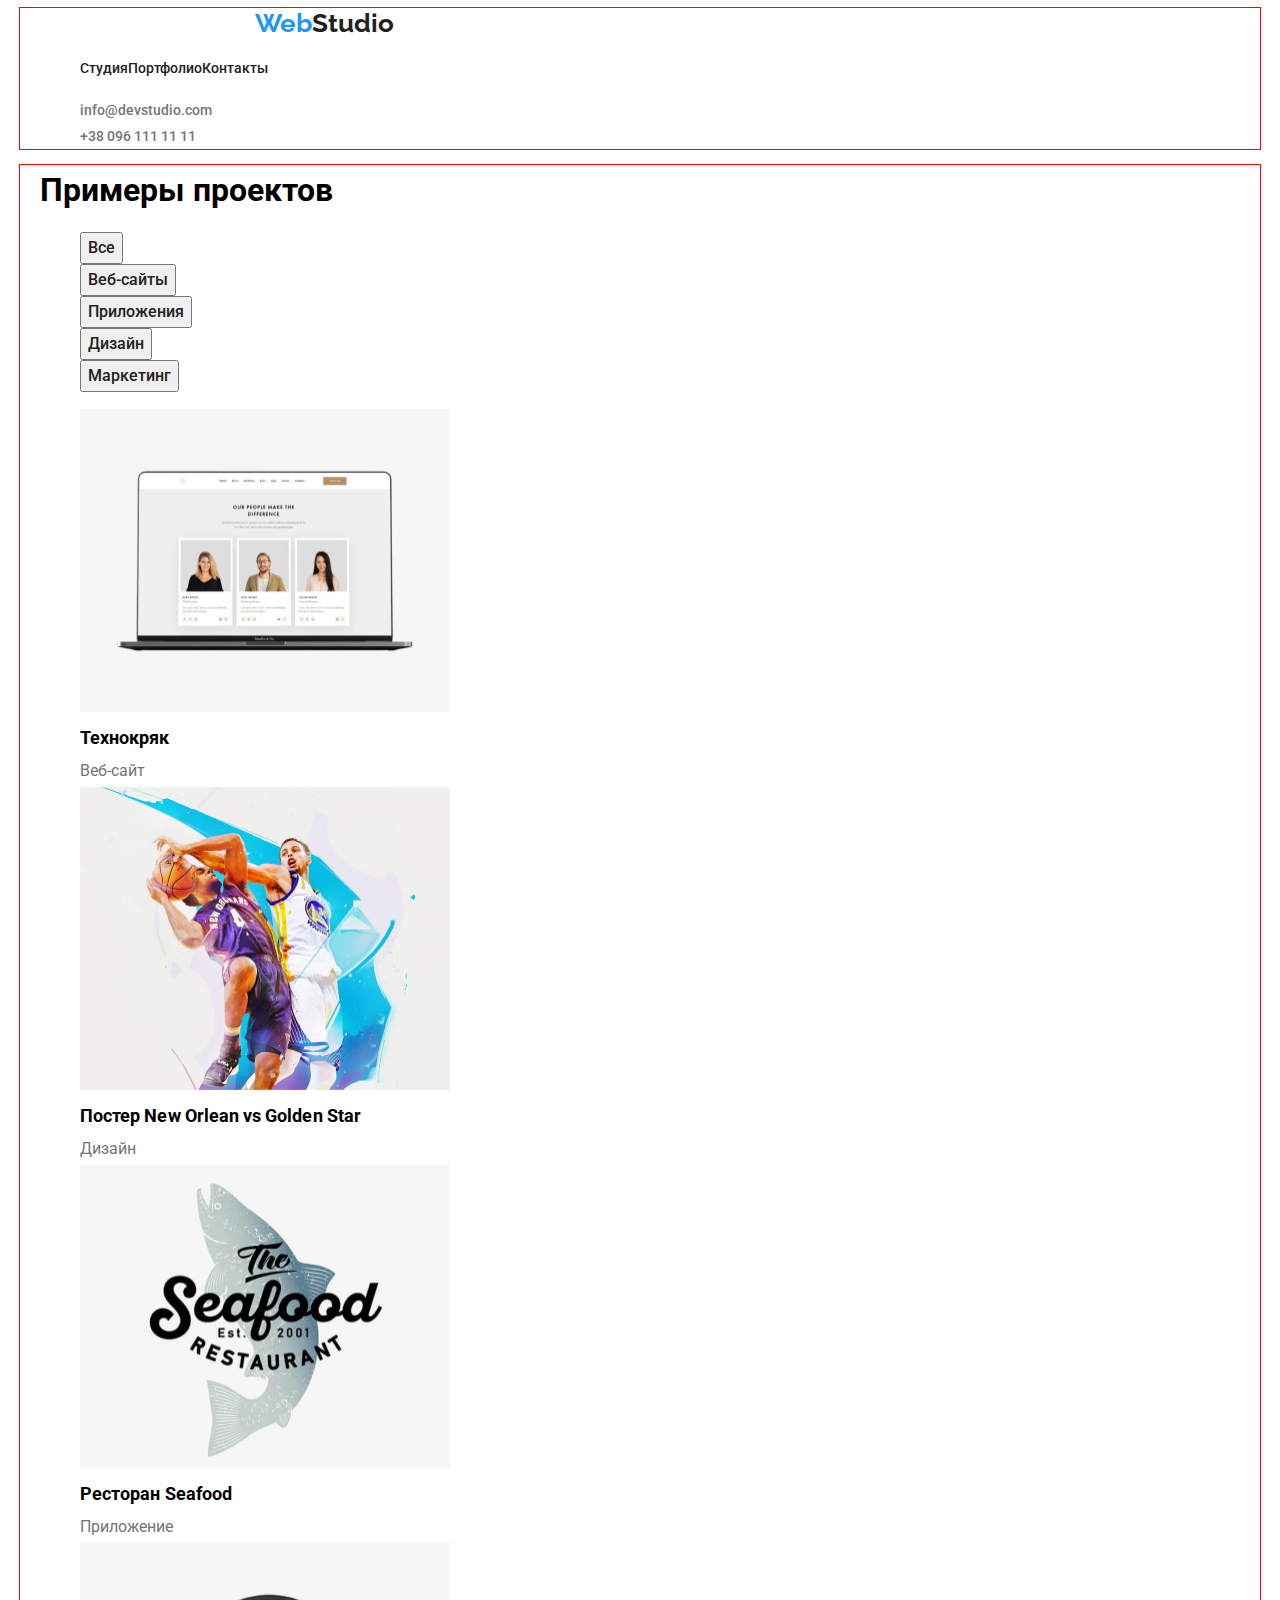
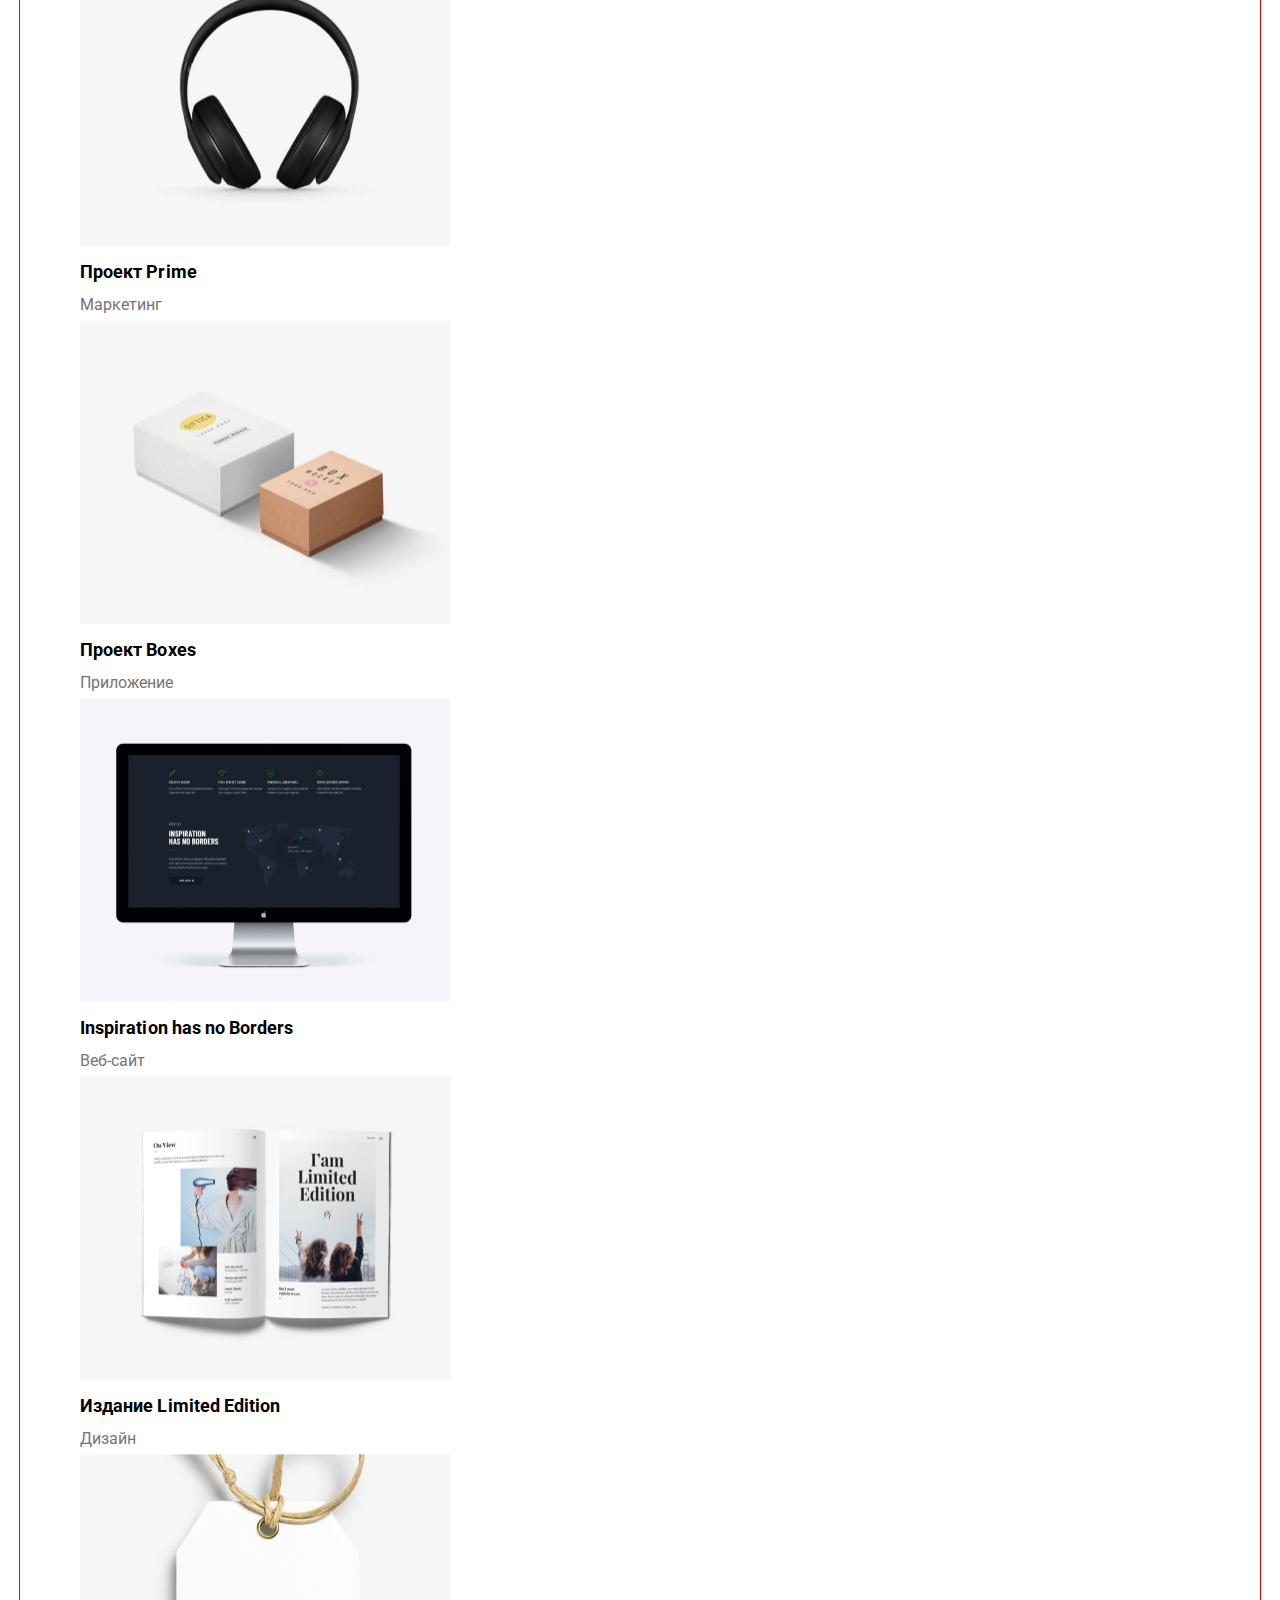
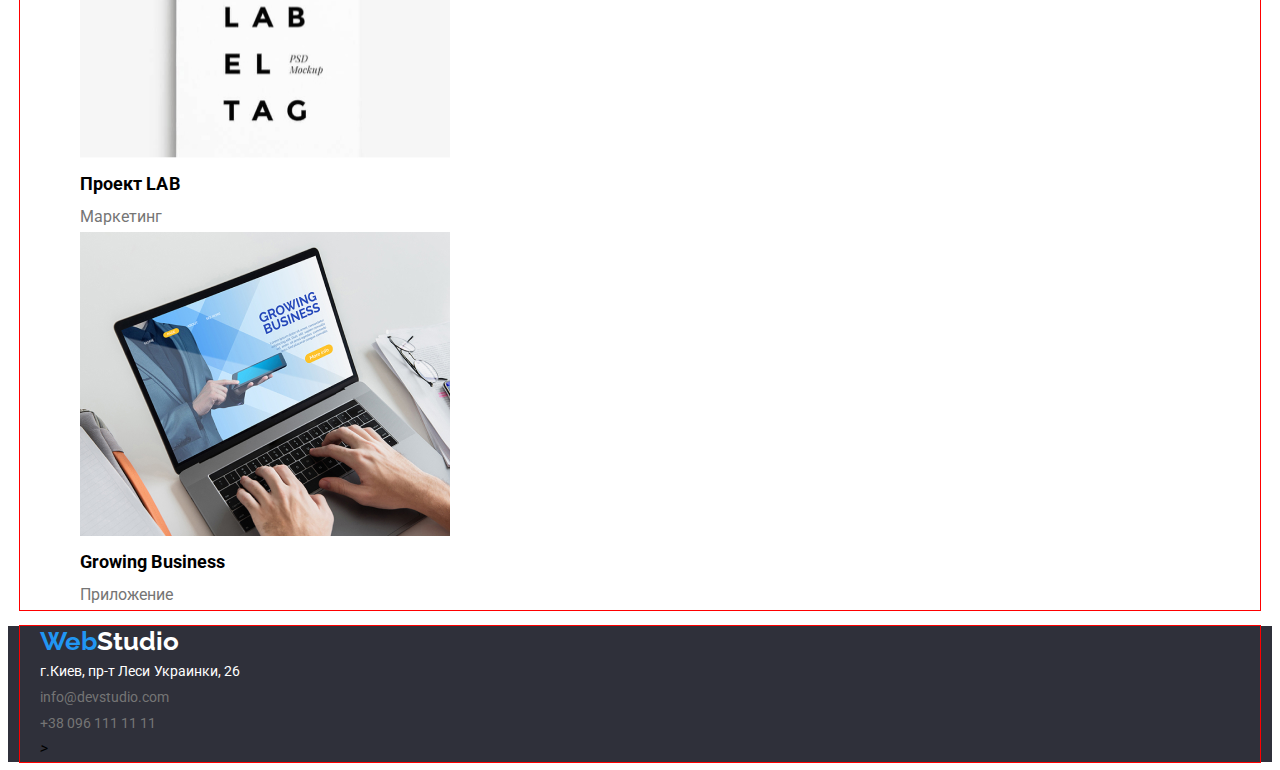
==== portfolio.html @ 4fa821e6 "Create container" ====
<!DOCTYPE html>
<html lang="ru">
  <head>
    <meta charset="UTF-8" />
    <meta http-equiv="X-UA-Compatible" content="IE=edge" />
    <meta name="viewport" content="width=device-width, initial-scale=1.0" />
    <title>Протфолио</title>
    <link
      href="https://fonts.googleapis.com/css2?family=Raleway:wght@700&family=Roboto:wght@400;500;700;900&display=swap"
      rel="stylesheet"
    />
    <!-- Normalize -->
    <link
      rel="stylesheet"
      href="https://cdnjs.cloudflare.com/ajax/libs/modern-normalize/1.1.0/modern-normalize.min.css"
      integrity="sha512-wpPYUAdjBVSE4KJnH1VR1HeZfpl1ub8YT/NKx4PuQ5NmX2tKuGu6U/JRp5y+Y8XG2tV+wKQpNHVUX03MfMFn9Q=="
      crossorigin="anonymous"
      referrerpolicy="no-referrer"
    />
    <!-- Custom styles -->
    <link rel="stylesheet" href="./css/styles.css" />
  </head>

  <body>
    <!-- Header section -->
    <header class="header">
      <div class="container">
      <nav>
        <div class="header-logo">
          <a class="logo" href="./index.html">
            <span class="web">Web</span>Studio
          </a>
        </div>

        <ul class="header-nav">
          <li><a class="header-nav-link" href="./index.html">Студия</a></li>
          <li>
            <a class="header-nav-link" href="./portfolio.html">Портфолио</a>
          </li>
          <li><a class="header-nav-link" href="./index.html">Контакты</a></li>
        </ul>
      </nav>

      <ul>
        <li>
          <a class="header-contacts" href="mailto:info@devstudio.com"
            >info@devstudio.com</a
          >
        </li>
        <li>
          <a class="header-contacts" href="tel:+380961111111"
            >+38 096 111 11 11</a
          >
        </li>
      </ul>
    </div>
    </header>

    <main>
      <!--Portfolio section-->
      <section class="portfolio">
        <div class="container">

        <h1 class="projects">Примеры проектов</h1>
        <ul>
          <li>
            <button class="portfolio-btn buttons" type="button">Все</button>
          </li>
          <li>
            <button class="portfolio-btn buttons" type="button">
              Веб-сайты
            </button>
          </li>
          <li>
            <button class="portfolio-btn buttons" type="button">
              Приложения
            </button>
          </li>
          <li>
            <button class="portfolio-btn buttons" type="button">Дизайн</button>
          </li>
          <li>
            <button class="portfolio-btn buttons" type="button">
              Маркетинг
            </button>
          </li>
        </ul>

        <ul>
          <li>
            <img
              src="./images/project1.jpg"
              alt="Визуализация проeкта 1"
              width="370"
              height="304"
            />
            <h2 class="project-list">Технокряк</h2>
            <p class="filter">Веб-сайт</p>
          </li>
          <li>
            <img
              src="./images/project2.jpg"
              alt="Визуализация проeкта 2"
              width="370"
              height="304"
            />
            <h2 class="project-list">Постер New Orlean vs Golden Star</h2>
            <p class="filter">Дизайн</p>
          </li>
          <li>
            <img
              src="./images/project3.jpg"
              alt="Визуализация проeкта 3"
              width="370"
              height="304"
            />
            <h2 class="project-list">Ресторан Seafood</h2>
            <p class="filter">Приложение</p>
          </li>
          <li>
            <img
              src="./images/project4.jpg"
              alt="Визуализация проeкта 4"
              width="370"
              height="304"
            />
            <h2 class="project-list">Проект Prime</h2>
            <p class="filter">Маркетинг</p>
          </li>
          <li>
            <img
              src="./images/project5.jpg"
              alt="Визуализация проeкта 5"
              width="370"
              height="304"
            />
            <h2 class="project-list">Проект Boxes</h2>
            <p class="filter">Приложение</p>
          </li>
          <li>
            <img
              src="./images/project6.jpg"
              alt="Визуализация проeкта 6"
              width="370"
              height="304"
            />
            <h2 class="project-list">Inspiration has no Borders</h2>
            <p class="filter">Веб-сайт</p>
          </li>
          <li>
            <img
              src="./images/project7.jpg"
              alt="Визуализация проeкта 7"
              width="370"
              height="304"
            />
            <h2 class="project-list">Издание Limited Edition</h2>
            <p class="filter">Дизайн</p>
          </li>
          <li>
            <img
              src="./images/project8.jpg"
              alt="Визуализация проeкта 8"
              width="370"
              height="304"
            />
            <h2 class="project-list">Проект LAB</h2>
            <p class="filter">Маркетинг</p>
          </li>
          <li>
            <img
              src="./images/project9.jpg"
              alt="Визуализация проeкта 9"
              width="370"
              height="304"
            />
            <h2 class="project-list">Growing Business</h2>
            <p class="filter">Приложение</p>
          </li>
        </ul>
      </div>
      </section>
    </main>

    <!--Footer section-->
 <!--Footer section-->
 <footer class="footer">
  <div class="container">
  <a class="logo" href="./index.html">
    <span class="web">Web</span><span class="studio">Studio</span>
  </a>

  <address>
    <address>
      <a
      class="footer-adress" href="посилання на google map" target="_blank" rel="noopener noreferrer"
      >г.Киев, пр-т Леси Украинки, 26</a>
      <br />
      <a class="footer-link" href="mailto:info@devstudio.com"
        >info@devstudio.com</a
      ><br />
      <li>
        <a class="footer-link" href="tel:+380961111111">+38 096 111 11 11</a>
      </li>
      ><br />
    
  </address>
</div>
</footer>
  </body>
</html>
---- css/styles.css ----
:root {
  /* Fonts */
  --main-font: "Roboto", sans-serif;
  --secondary-font: "Raleway", sans-serif;
  /* Tetx colors */
  --main-txt-cl: ##212121;
  --secondary-txt-cl: ##757575;
  --accent-txt-cl: #2196f3;
  --light-txt-cl: #ffffff;
  /* Background colors */
}

/*Base styles*/
body {
  font-family: var(--main-font);
  color: var(--main-txt-cl);
  font-size: 16px;
  line-height: 1.62;
}

h1,
h2,
h3,
h4,
h5,
h6,
p {
  margin: 0;
  /* margin-top: 0;
 */
}

/* p:last-child {
  margin-bottom: 0;
} */
.section {
  padding-top: 50px;
  padding-bottom: 50px;
}
.container {
  width: 1200px;
  padding-left: 20px;
  padding-right: 20px;
  margin-left: auto;
  margin-right: auto;
  outline: 1px solid red;
}



a {
  text-decoration: none;
}

li {list-style: none;}

.buttons {
  color: #212121;
  font-weight: 500;
  font-size: 16px;
  line-height: 1.63;
  cursor: pointer;
}

.buttons:hover,
.buttons:focus,
.buttons:active {
  background-color: var(--accent-txt-cl);
}

/*Header section*/
.header-container {
  display: flex;
  align-items: center;
}

.header-logo {
  display: flex;
  align-items:center;
  margin-left: 215px;
  ц}

.header-nav-lnks {
  display: flex;

}

.header-cont
{ display: flex;}


*.logo {
  font-family: Raleway;
  font-weight: 700;
  font-size: 26px;
  line-height: 1.19;
  letter-spacing: 0.03px;
  color: #212121;
 
}

.web {
  color: #2196f3;
  font-family: Raleway;
  font-weight: 700;
  font-size: 26px;
  line-height: 1.19;
  letter-spacing: 0.03px;

}

.header-nav, .header-cont {
  display: flex;
}

.header-nav-link {
   font-weight: 500;
  font-size: 14px;
  line-height: 1.14;
  color: #212121;
  letter-spacing: 0.02px;
}

.header-nav-link:focus,
.header-nav-link:hover,
.header-nav-link:active {
  color: var(--accent-txt-cl);
}

.header-contacts {
  font-weight: 500;
  font-size: 14px;
  line-height: 1.14;
  color: #757575;
  letter-spacing: 0.02px;
}

.header-contacts:hover,
.header-contact:focus,
.header-contact:active {
  color: var(--accent-txt-cl);
}

/*Hero section*/

.hero {
  background-color: #2f303a;
  width: 1600px;
  height: 600px;
}

.hero-title {
  color: #ffffff;
  font-weight: 900;
  font-size: 44px;
  line-height: 1.36;
  letter-spacing: 0.02px;
}

.hero-btn {
  font-family: Roboto, sans-serif;
  font-weight: 700;
  font-size: 16px;
  line-height: 1.88;
  color: #ffffff;
  background-color: #2196f3;
  letter-spacing: 0.06px;
}

/*Features section*/

.title {
  color: #ffffff;
  letter-spacing: 0.02px;
}

.slogan {
  font-weight: 700;
  font-size: 14px;
  line-height: 1.14;
  letter-spacing: 0.02px;
}

.subtitle {
  font-weight: 400;
  font-size: 14px;
  line-height: 1.71;
  color: #757575;
  letter-spacing: 0.02px;
}

/*Collaboration section*/
.main-title {
  font-weight: 700;
  font-size: 36px;
  line-height: 1.17;
  letter-spacing: 0.03px;
}

/*Staff section*/
.stuff-list {
  font-weight: 500;
  line-height: 1.19;
  letter-spacing: 0.03px;
}

.stuff-position {
  font-weight: 400;
  line-height: 1.19;
  color: #757575;
  letter-spacing: 0.03px;
}

/*Portfolio section*/

.portfolio-btn {
  font-family: Roboto, sans-serif;
  font-weight: 500;
  line-height: 1.62;
  letter-spacing: 0.03px;
}

/*.portfolio-btn .link:hover,
.portfolio-btn .link:focus, 
.portfolio-btn .link:visited,*/

.portfolio-btn:active,
.portfolio-btn:focus,
.portfolio-btn:hover {
  color: var(--light-txt-cl);
  background-color: var(--accent-txt-cl);
}

.project-list {
  font-weight: 700;
  font-size: 18px;
  line-height: 2;
  letter-spacing: 0.06px;
}

.filter {
  font-size: 16px;
  line-height: 1.88;
  color: #757575;
  letter-spacing: 0.03px;
}

/*Footer section*/
.footer {
  background-color: #2f303a;
}

.studio {
  color: #ffffff;
  font-family: Raleway;
  font-weight: 700;
  font-size: 26px;
  line-height: 1.19;
  letter-spacing: 0.03px;
}

.footer-adress {
  font-style: normal;
  font-weight: 400;
  font-size: 14px;
  line-height: 1.71;
  color: #ffffff;
  letter-spacing: 0.03px;
}

.footer-link {
  font-style: normal;
  font-weight: 400;
  font-size: 14px;
  line-height: 1.71;
  color: #757575;
  letter-spacing: 0.02px;
}
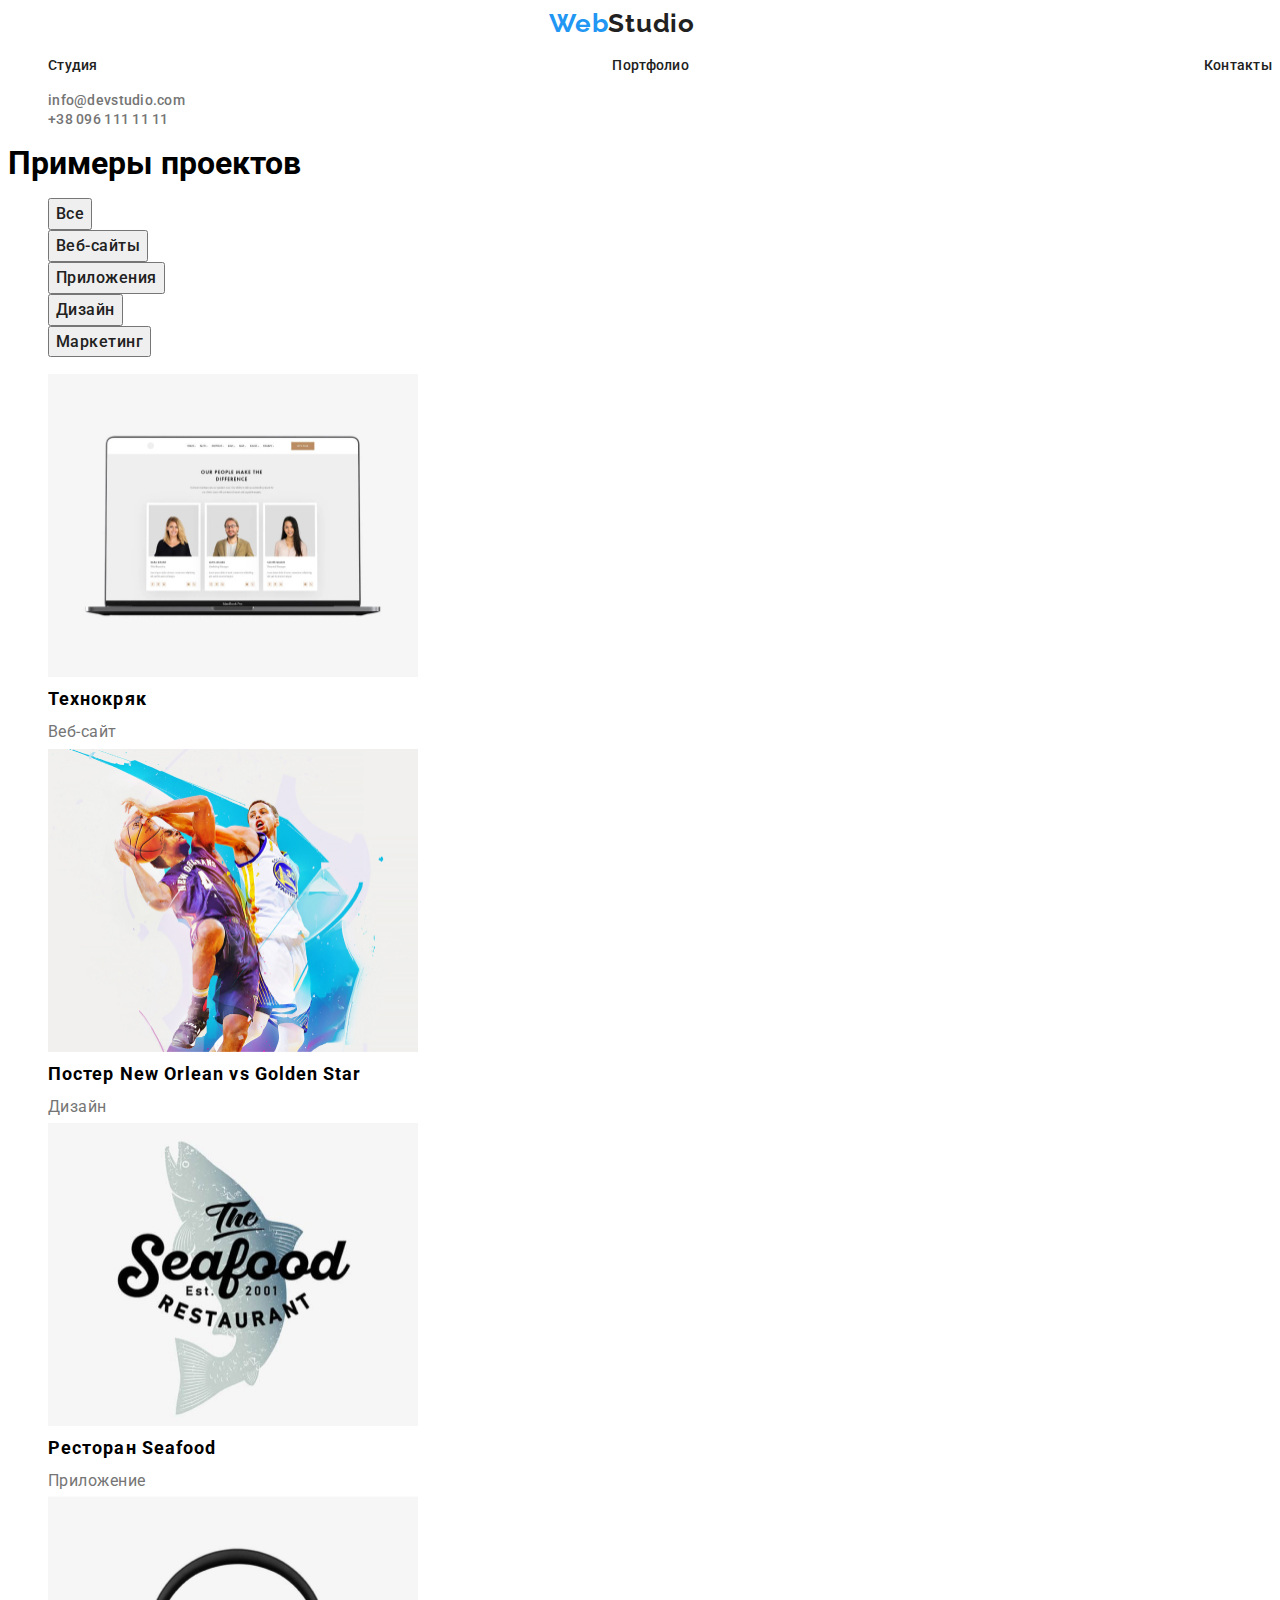
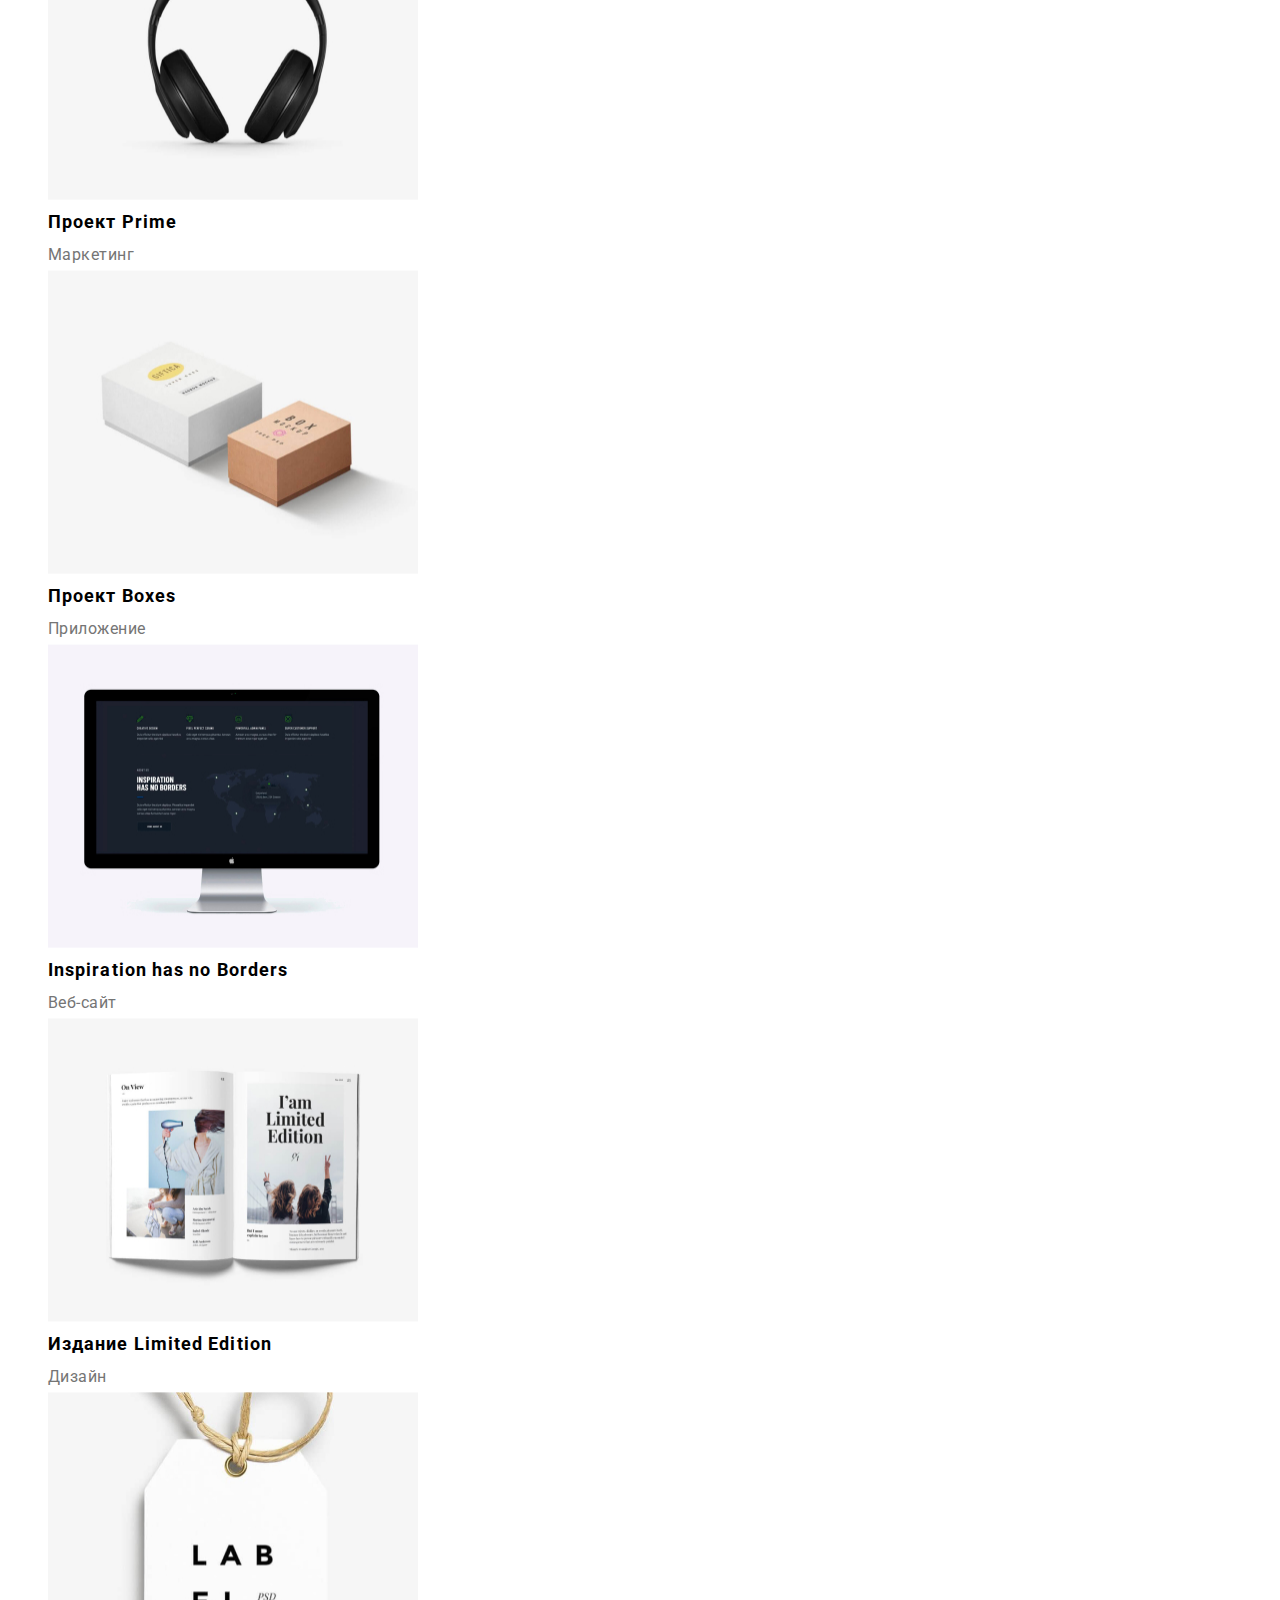
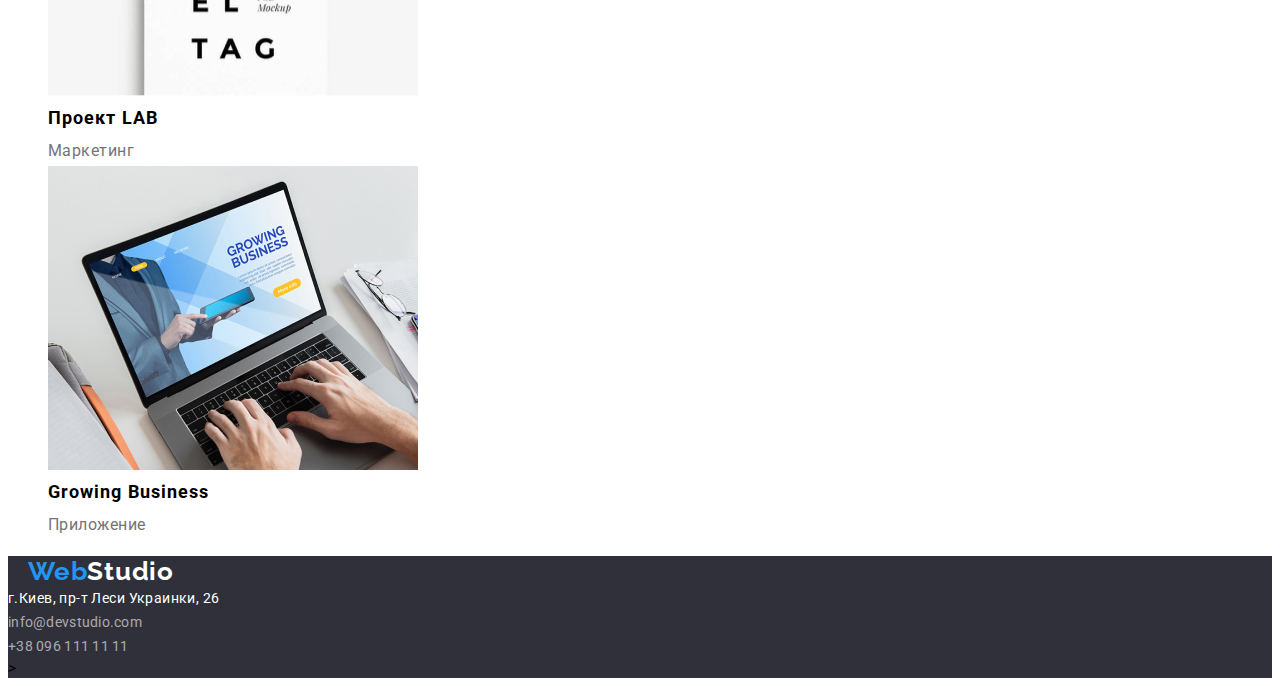
==== commit 7d6df5da: "rev1" ====
--- a/portfolio.html
+++ b/portfolio.html
@@ -9,22 +9,12 @@
       href="https://fonts.googleapis.com/css2?family=Raleway:wght@700&family=Roboto:wght@400;500;700;900&display=swap"
       rel="stylesheet"
     />
-    <!-- Normalize -->
-    <link
-      rel="stylesheet"
-      href="https://cdnjs.cloudflare.com/ajax/libs/modern-normalize/1.1.0/modern-normalize.min.css"
-      integrity="sha512-wpPYUAdjBVSE4KJnH1VR1HeZfpl1ub8YT/NKx4PuQ5NmX2tKuGu6U/JRp5y+Y8XG2tV+wKQpNHVUX03MfMFn9Q=="
-      crossorigin="anonymous"
-      referrerpolicy="no-referrer"
-    />
-    <!-- Custom styles -->
     <link rel="stylesheet" href="./css/styles.css" />
   </head>
 
   <body>
     <!-- Header section -->
     <header class="header">
-      <div class="container">
       <nav>
         <div class="header-logo">
           <a class="logo" href="./index.html">
@@ -53,14 +43,11 @@
           >
         </li>
       </ul>
-    </div>
     </header>
 
     <main>
       <!--Portfolio section-->
-      <section class="portfolio">
-        <div class="container">
-
+      <section>
         <h1 class="projects">Примеры проектов</h1>
         <ul>
           <li>
@@ -178,34 +165,32 @@
             <p class="filter">Приложение</p>
           </li>
         </ul>
-      </div>
       </section>
     </main>
 
     <!--Footer section-->
- <!--Footer section-->
- <footer class="footer">
-  <div class="container">
-  <a class="logo" href="./index.html">
-    <span class="web">Web</span><span class="studio">Studio</span>
-  </a>
+    <footer class="footer">
+      <a class="logo" href="./index.html">
+        <span class="web">Web</span><span class="studio">Studio</span>
+      </a>
 
-  <address>
-    <address>
-      <a
-      class="footer-adress" href="посилання на google map" target="_blank" rel="noopener noreferrer"
-      >г.Киев, пр-т Леси Украинки, 26</a>
-      <br />
-      <a class="footer-link" href="mailto:info@devstudio.com"
-        >info@devstudio.com</a
-      ><br />
-      <li>
-        <a class="footer-link" href="tel:+380961111111">+38 096 111 11 11</a>
-      </li>
-      ><br />
-    
-  </address>
-</div>
-</footer>
+      <address>
+        <a
+          class="footer-adress"
+          href="посилання на google map"
+          target="_blank"
+          rel="noopener noreferrer"
+          >г.Киев, пр-т Леси Украинки, 26</a
+        >
+        <br />
+        <a class="footer-link" href="mailto:info@devstudio.com"
+          >info@devstudio.com</a
+        ><br />
+        <li>
+          <a class="footer-link" href="tel:+380961111111">+38 096 111 11 11</a>
+        </li>
+        ><br />
+      </address>
+    </footer>
   </body>
 </html>
--- a/css/styles.css
+++ b/css/styles.css
@@ -15,7 +15,6 @@
   font-family: var(--main-font);
   color: var(--main-txt-cl);
   font-size: 16px;
-  line-height: 1.62;
 }
 
 h1,
@@ -34,19 +33,18 @@
   margin-bottom: 0;
 } */
 .section {
-  padding-top: 50px;
-  padding-bottom: 50px;
-}
+  padding-bottom: 94px;
+}
+
 .container {
-  width: 1200px;
-  padding-left: 20px;
-  padding-right: 20px;
+  width: 1170px;
+  padding-left: 15px;
+  padding-right: 15px;
   margin-left: auto;
   margin-right: auto;
-  outline: 1px solid red;
-}
-
-
+  outline: 5px solid red;
+
+}
 
 a {
   text-decoration: none;
@@ -71,30 +69,41 @@
 /*Header section*/
 .header-container {
   display: flex;
-  align-items: center;
-}
+  align-items:center;
+  margin-left: 200px;  
+}
+  
 
 .header-logo {
   display: flex;
   align-items:center;
-  margin-left: 215px;
-  ц}
+  padding-left: 15px;
+  margin-right: 71px;
+  justify-content: center;
+  }
 
 .header-nav-lnks {
   display: flex;
+  width: 294px;
+  padding-right: 0px;
+  justify-content: space-between;
 
 }
 
 .header-cont
-{ display: flex;}
+{ display: flex;
+margin-left: auto;}
+
 
 
 *.logo {
+  padding-left: 20px;
+
   font-family: Raleway;
   font-weight: 700;
   font-size: 26px;
   line-height: 1.19;
-  letter-spacing: 0.03px;
+  letter-spacing: 0.03em;
   color: #212121;
  
 }
@@ -105,12 +114,13 @@
   font-weight: 700;
   font-size: 26px;
   line-height: 1.19;
-  letter-spacing: 0.03px;
+  letter-spacing: 0.03em;
 
 }
 
 .header-nav, .header-cont {
   display: flex;
+  justify-content: space-between;
 }
 
 .header-nav-link {
@@ -118,7 +128,7 @@
   font-size: 14px;
   line-height: 1.14;
   color: #212121;
-  letter-spacing: 0.02px;
+  letter-spacing: 0.02em;
 }
 
 .header-nav-link:focus,
@@ -127,13 +137,19 @@
   color: var(--accent-txt-cl);
 }
 
+
+
 .header-contacts {
+padding-right: 50px;
+
   font-weight: 500;
   font-size: 14px;
   line-height: 1.14;
   color: #757575;
-  letter-spacing: 0.02px;
-}
+  letter-spacing: 0.02em;
+}
+
+.header-contacts:nth-last-child(2n) {padding-right: 0;}
 
 .header-contacts:hover,
 .header-contact:focus,
@@ -147,38 +163,84 @@
   background-color: #2f303a;
   width: 1600px;
   height: 600px;
-}
+
+}
+
+.hero-container {
+  width: 1600px;
+  height: 600px;
+  align-items: center;
+  text-align: center;
+
+  /* flex-wrap: wrap; */
+  
+}
+
 
 .hero-title {
+  padding-top: 200px;
+  padding-bottom: 30px;
+  
+
   color: #ffffff;
   font-weight: 900;
   font-size: 44px;
   line-height: 1.36;
-  letter-spacing: 0.02px;
+  letter-spacing: 0.02em;
 }
 
 .hero-btn {
+  
+
+
   font-family: Roboto, sans-serif;
   font-weight: 700;
   font-size: 16px;
   line-height: 1.88;
   color: #ffffff;
   background-color: #2196f3;
-  letter-spacing: 0.06px;
+  letter-spacing: 0.06em;
 }
 
 /*Features section*/
 
+.features-container {
+  display: flex;
+  align-items:center;
+  margin-left: 200px;  
+
+  width: 1170px;
+  padding-left: 15px;
+  padding-right: 15px;
+  
+}
+
+
+.features-list {
+  display: flex;
+  
+}
+
+
+.features-list-item
+{
+  margin-right: 30px;
+  width: 270px;
+}
+
+.features-list-item:last-child {margin-right: 0;}
+
+
 .title {
   color: #ffffff;
-  letter-spacing: 0.02px;
+  letter-spacing: 0.02em;
 }
 
 .slogan {
   font-weight: 700;
   font-size: 14px;
   line-height: 1.14;
-  letter-spacing: 0.02px;
+  letter-spacing: 0.02em;
 }
 
 .subtitle {
@@ -186,7 +248,7 @@
   font-size: 14px;
   line-height: 1.71;
   color: #757575;
-  letter-spacing: 0.02px;
+  letter-spacing: 0.02em;
 }
 
 /*Collaboration section*/
@@ -194,21 +256,23 @@
   font-weight: 700;
   font-size: 36px;
   line-height: 1.17;
-  letter-spacing: 0.03px;
+  letter-spacing: 0.03em;
 }
 
 /*Staff section*/
 .stuff-list {
   font-weight: 500;
   line-height: 1.19;
-  letter-spacing: 0.03px;
+  font-size: 16px;
+  letter-spacing: 0.03em;
 }
 
 .stuff-position {
   font-weight: 400;
   line-height: 1.19;
+  font-size: 16px;
   color: #757575;
-  letter-spacing: 0.03px;
+  letter-spacing: 0.03em;
 }
 
 /*Portfolio section*/
@@ -217,7 +281,7 @@
   font-family: Roboto, sans-serif;
   font-weight: 500;
   line-height: 1.62;
-  letter-spacing: 0.03px;
+  letter-spacing: 0.03em;
 }
 
 /*.portfolio-btn .link:hover,
@@ -235,14 +299,14 @@
   font-weight: 700;
   font-size: 18px;
   line-height: 2;
-  letter-spacing: 0.06px;
+  letter-spacing: 0.06em;
 }
 
 .filter {
   font-size: 16px;
   line-height: 1.88;
   color: #757575;
-  letter-spacing: 0.03px;
+  letter-spacing: 0.03em;
 }
 
 /*Footer section*/
@@ -256,7 +320,7 @@
   font-weight: 700;
   font-size: 26px;
   line-height: 1.19;
-  letter-spacing: 0.03px;
+  letter-spacing: 0.03em;
 }
 
 .footer-adress {
@@ -265,7 +329,7 @@
   font-size: 14px;
   line-height: 1.71;
   color: #ffffff;
-  letter-spacing: 0.03px;
+  letter-spacing: 0.03em;
 }
 
 .footer-link {
@@ -273,6 +337,6 @@
   font-weight: 400;
   font-size: 14px;
   line-height: 1.71;
-  color: #757575;
-  letter-spacing: 0.02px;
-}
+  color: rgba(255, 255, 255, 0.6);
+  letter-spacing: 0.02em;
+}
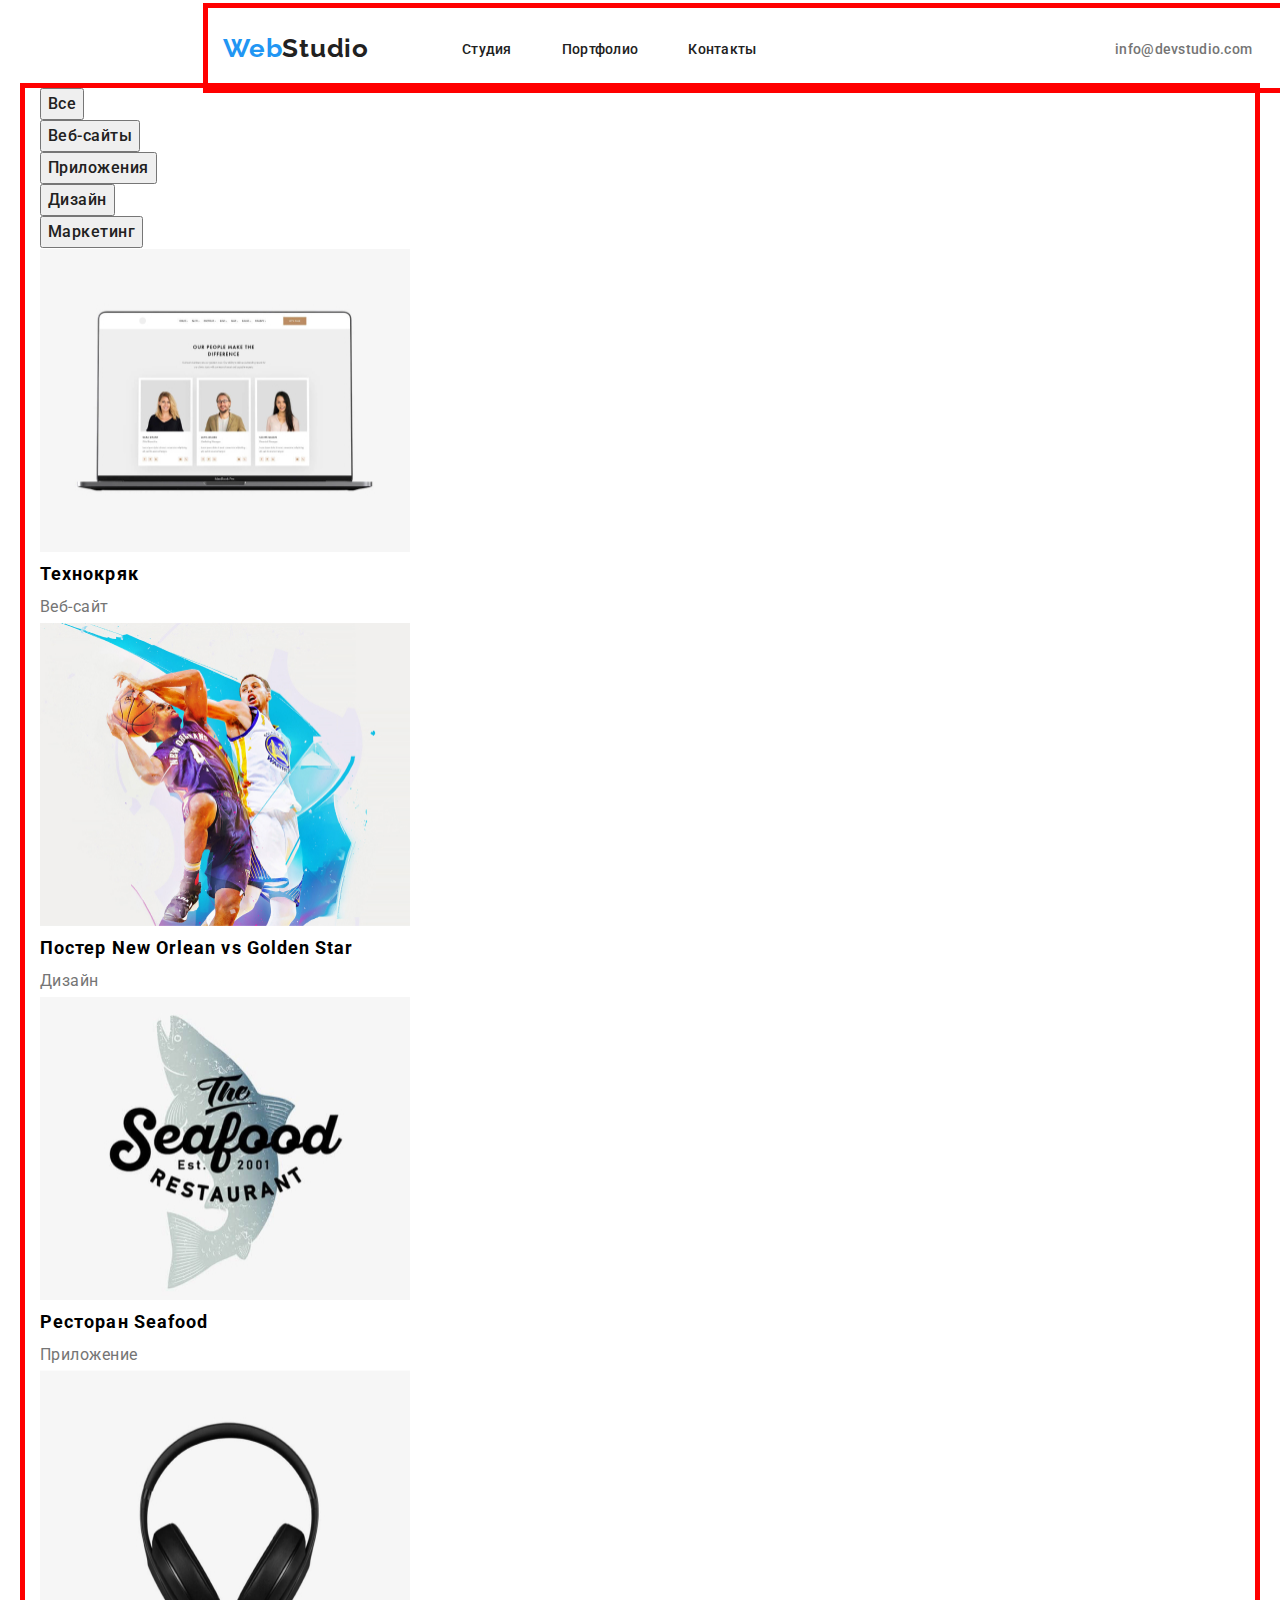
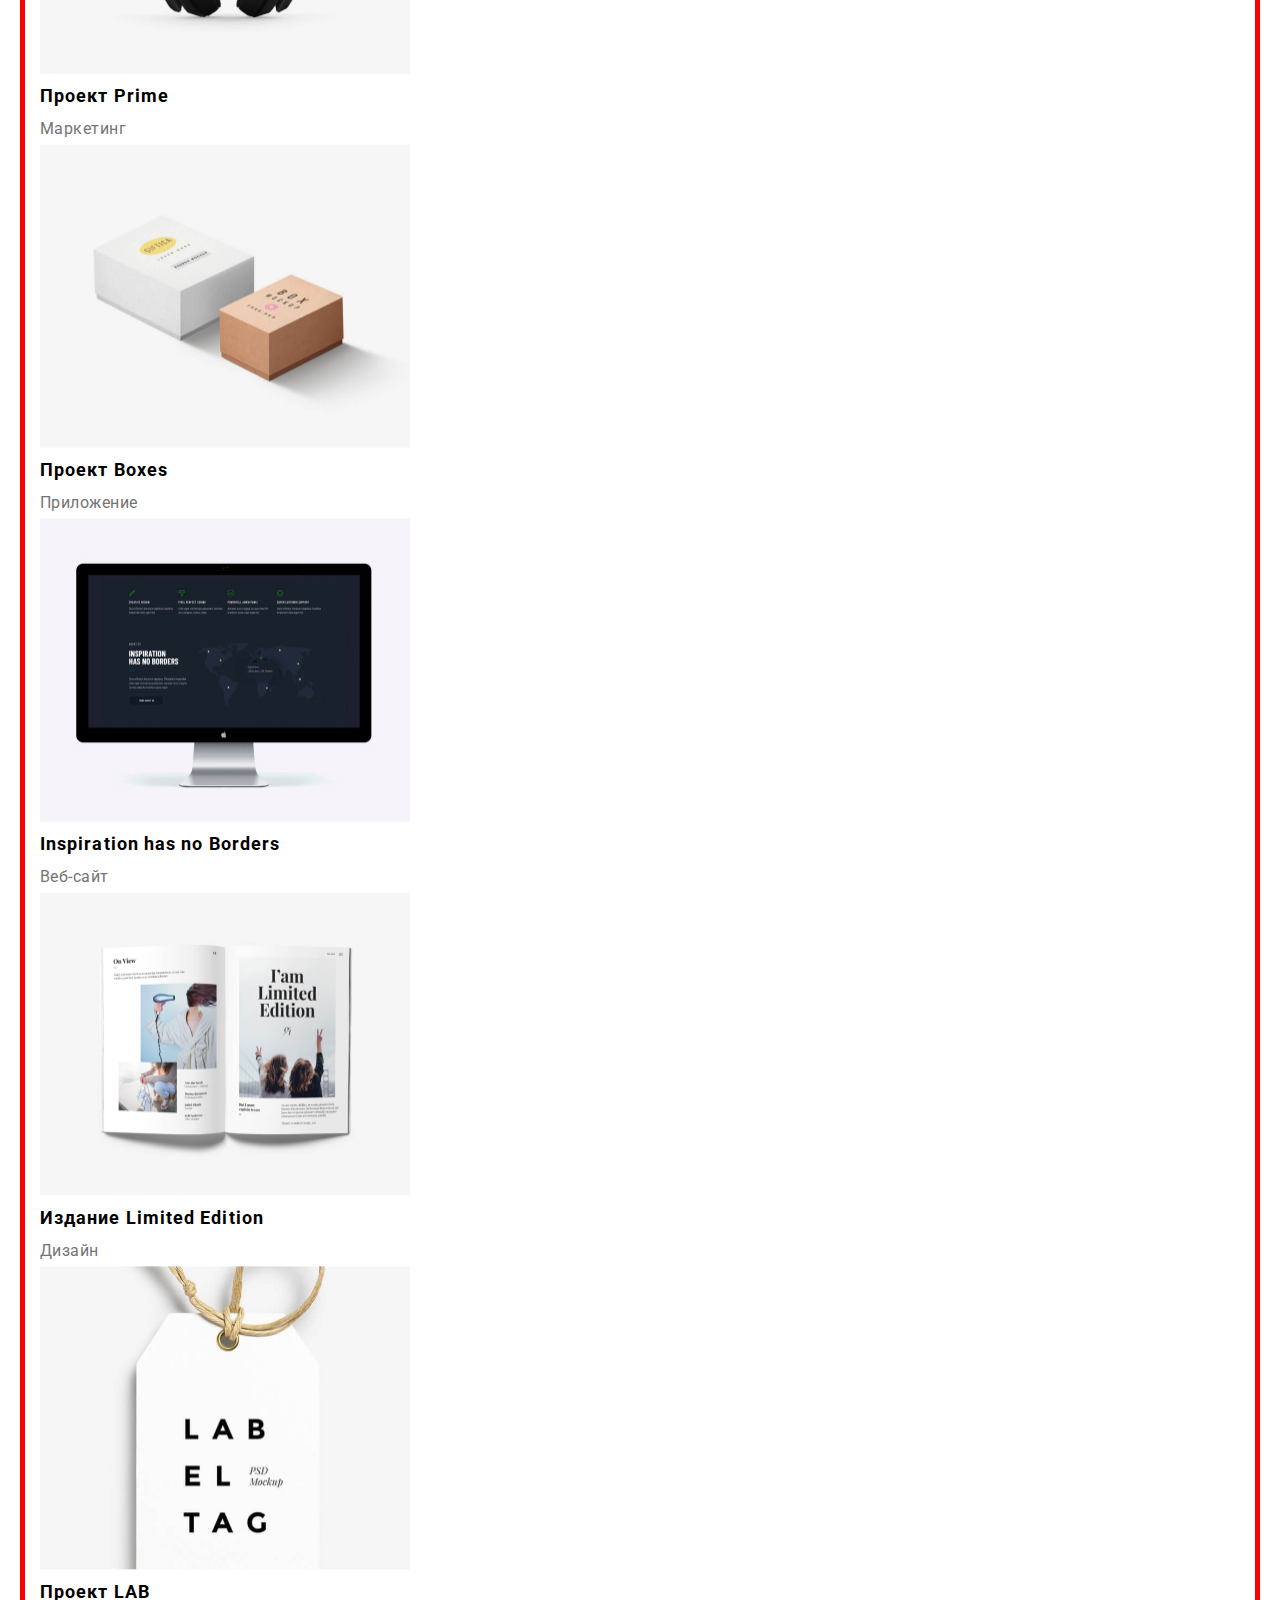
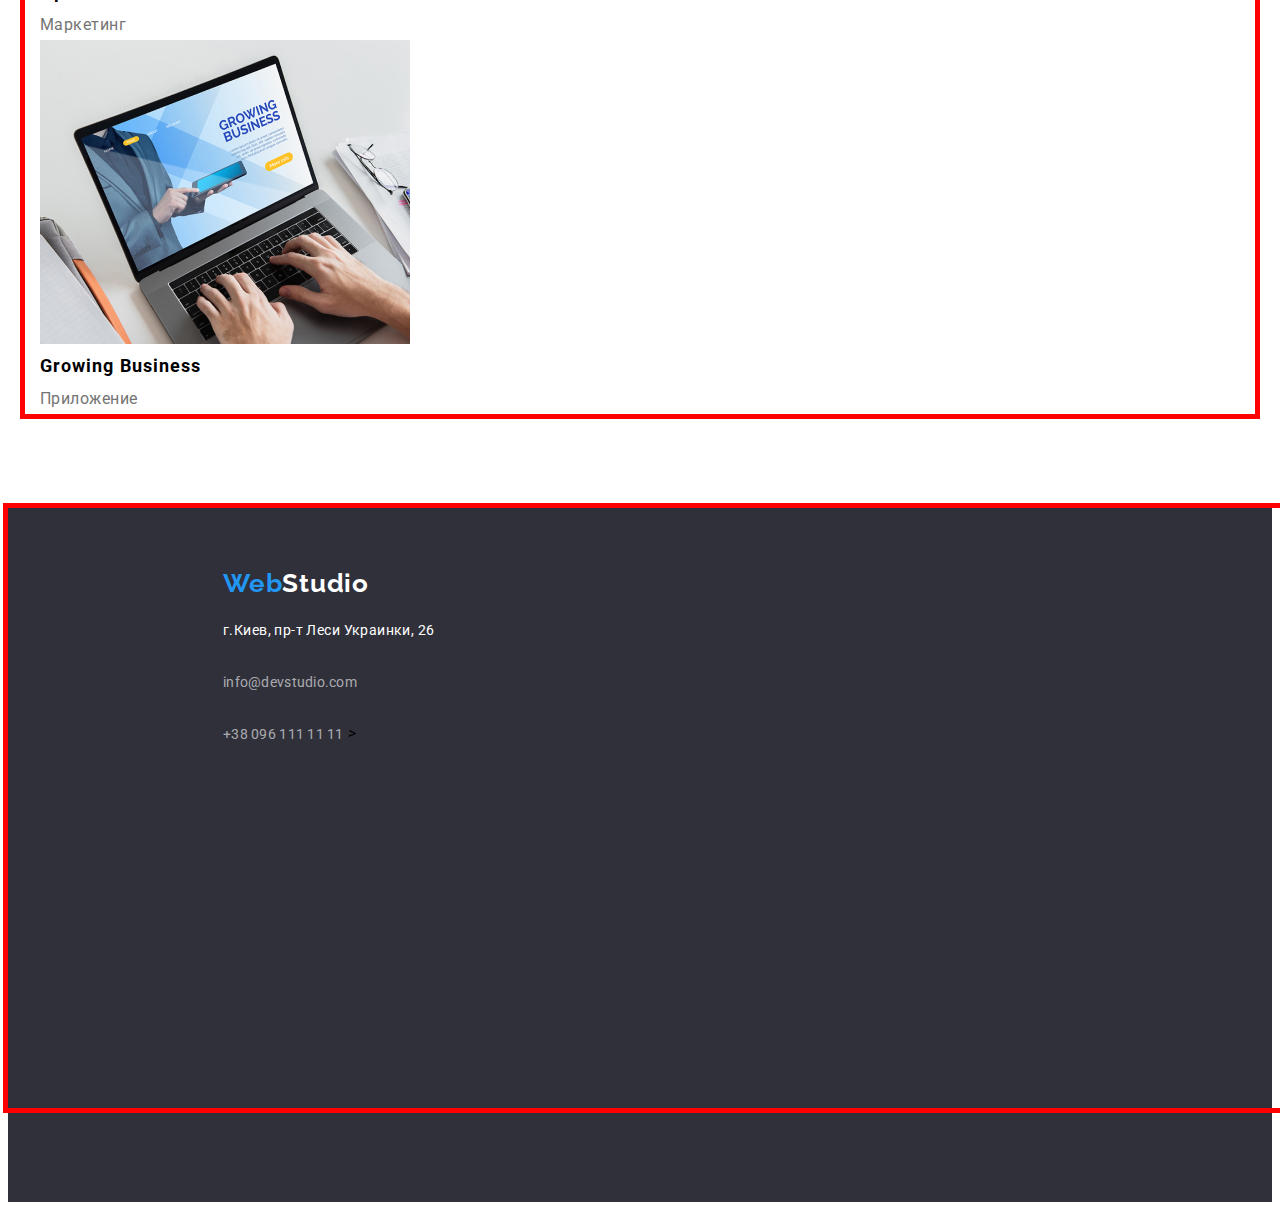
==== commit 4c0a5750: "rev3" ====
--- a/portfolio.html
+++ b/portfolio.html
@@ -15,7 +15,8 @@
   <body>
     <!-- Header section -->
     <header class="header">
-      <nav>
+      <div class="container header-container">
+      <nav class="nav">
         <div class="header-logo">
           <a class="logo" href="./index.html">
             <span class="web">Web</span>Studio
@@ -23,174 +24,175 @@
         </div>
 
         <ul class="header-nav">
-          <li><a class="header-nav-link" href="./index.html">Студия</a></li>
-          <li>
+          <li class="header-nav-item"><a class="header-nav-link" href="./index.html">Студия</a></li>
+          <li class="header-nav-item">
             <a class="header-nav-link" href="./portfolio.html">Портфолио</a>
           </li>
-          <li><a class="header-nav-link" href="./index.html">Контакты</a></li>
+          <li class="header-nav-item"><a class="header-nav-link" href="./index.html">Контакты</a></li>
         </ul>
       </nav>
 
-      <ul>
-        <li>
+      <ul class="header-cont">
+        <li  class="header-cont-list">
           <a class="header-contacts" href="mailto:info@devstudio.com"
             >info@devstudio.com</a
           >
         </li>
-        <li>
-          <a class="header-contacts" href="tel:+380961111111"
+        <li class="header-cont-list">
+          <a class="header-contacts header-cont-tel" href="tel:+380961111111"
             >+38 096 111 11 11</a
           >
         </li>
       </ul>
+      </div>
     </header>
 
     <main>
       <!--Portfolio section-->
-      <section>
-        <h1 class="projects">Примеры проектов</h1>
-        <ul>
-          <li>
+      <section class="portfolio-section section">
+        <div class="container portfolio-container">
+        <h1 class="projects projects-title">Примеры проектов</h1>
+        <ul class="porfolio-btn-list">
+          <li class="porfolio-btn-item"> 
             <button class="portfolio-btn buttons" type="button">Все</button>
           </li>
-          <li>
+          <li class="porfolio-btn-item">
             <button class="portfolio-btn buttons" type="button">
               Веб-сайты
             </button>
           </li>
-          <li>
+          <li class="porfolio-btn-item">
             <button class="portfolio-btn buttons" type="button">
               Приложения
             </button>
           </li>
-          <li>
+          <li class="porfolio-btn-item">
             <button class="portfolio-btn buttons" type="button">Дизайн</button>
           </li>
-          <li>
+          <li class="porfolio-btn-item">
             <button class="portfolio-btn buttons" type="button">
               Маркетинг
             </button>
           </li>
         </ul>
 
-        <ul>
-          <li>
-            <img
+        <ul class="portfolio-project-list">
+          <li class="pf-projects-box">
+            <img class="pf-projects-img"
               src="./images/project1.jpg"
               alt="Визуализация проeкта 1"
               width="370"
               height="304"
             />
-            <h2 class="project-list">Технокряк</h2>
+            <h2 class="project-list-title">Технокряк</h2>
             <p class="filter">Веб-сайт</p>
           </li>
-          <li>
-            <img
+          <li class="pf-projects-box">
+            <img class="pf-projects-img"
               src="./images/project2.jpg"
               alt="Визуализация проeкта 2"
               width="370"
               height="304"
             />
-            <h2 class="project-list">Постер New Orlean vs Golden Star</h2>
+            <h2 class="project-list-title">Постер New Orlean vs Golden Star</h2>
             <p class="filter">Дизайн</p>
           </li>
-          <li>
-            <img
+          <li class="pf-projects-box">
+            <img class="pf-projects-img"
               src="./images/project3.jpg"
               alt="Визуализация проeкта 3"
               width="370"
               height="304"
             />
-            <h2 class="project-list">Ресторан Seafood</h2>
+            <h2 class="project-list-title">Ресторан Seafood</h2>
             <p class="filter">Приложение</p>
           </li>
-          <li>
-            <img
+          <li class="pf-projects-box">
+            <img class="pf-projects-img"
               src="./images/project4.jpg"
               alt="Визуализация проeкта 4"
               width="370"
               height="304"
             />
-            <h2 class="project-list">Проект Prime</h2>
+            <h2 class="project-list-title">Проект Prime</h2>
             <p class="filter">Маркетинг</p>
           </li>
-          <li>
-            <img
+          <li class="pf-projects-box">
+            <img class="pf-projects-img"
               src="./images/project5.jpg"
               alt="Визуализация проeкта 5"
               width="370"
               height="304"
             />
-            <h2 class="project-list">Проект Boxes</h2>
+            <h2 class="project-list-title">Проект Boxes</h2>
             <p class="filter">Приложение</p>
           </li>
-          <li>
-            <img
+          <li class="pf-projects-box">
+            <img class="pf-projects-img"
               src="./images/project6.jpg"
               alt="Визуализация проeкта 6"
               width="370"
               height="304"
             />
-            <h2 class="project-list">Inspiration has no Borders</h2>
+            <h2 class="project-list-title">Inspiration has no Borders</h2>
             <p class="filter">Веб-сайт</p>
           </li>
-          <li>
-            <img
+          <li class="pf-projects-box">
+            <img class="pf-projects-img"
               src="./images/project7.jpg"
               alt="Визуализация проeкта 7"
               width="370"
               height="304"
             />
-            <h2 class="project-list">Издание Limited Edition</h2>
+            <h2 class="project-list-title">Издание Limited Edition</h2>
             <p class="filter">Дизайн</p>
           </li>
-          <li>
-            <img
+          <li class="pf-projects-box">
+            <img class="pf-projects-img"
               src="./images/project8.jpg"
               alt="Визуализация проeкта 8"
               width="370"
               height="304"
             />
-            <h2 class="project-list">Проект LAB</h2>
+            <h2 class="project-list-title">Проект LAB</h2>
             <p class="filter">Маркетинг</p>
           </li>
-          <li>
-            <img
+          <li class="pf-projects-box">
+            <img class="pf-projects-img"
               src="./images/project9.jpg"
               alt="Визуализация проeкта 9"
               width="370"
               height="304"
             />
-            <h2 class="project-list">Growing Business</h2>
+            <h2 class="project-list-title">Growing Business</h2>
             <p class="filter">Приложение</p>
           </li>
         </ul>
+      </div>
       </section>
     </main>
 
-    <!--Footer section-->
-    <footer class="footer">
-      <a class="logo" href="./index.html">
-        <span class="web">Web</span><span class="studio">Studio</span>
-      </a>
-
-      <address>
+   <!--Footer section-->
+   <footer class="footer-section section">
+    <div class="container footer-container">
+    <a class="logo footer-logo" href="./index.html">
+      <span class="web">Web</span><span class="studio">Studio</span>
+    </a>
+  
+    
+    <address class="footer-address">
         <a
-          class="footer-adress"
-          href="посилання на google map"
-          target="_blank"
-          rel="noopener noreferrer"
-          >г.Киев, пр-т Леси Украинки, 26</a
-        >
+        class="footer-adress-label" href="посилання на google map" target="_blank" rel="noopener noreferrer"
+        >г.Киев, пр-т Леси Украинки, 26</a>
         <br />
-        <a class="footer-link" href="mailto:info@devstudio.com"
+        <a class="footer-link footer-mail" href="mailto:info@devstudio.com"
           >info@devstudio.com</a
         ><br />
-        <li>
-          <a class="footer-link" href="tel:+380961111111">+38 096 111 11 11</a>
-        </li>
+        <a class="footer-link footer-tel" href="tel:+380961111111">+38 096 111 11 11</a>
         ><br />
-      </address>
-    </footer>
+      
+    </address>
+  </div>
+  </footer>
   </body>
 </html>
--- a/css/styles.css
+++ b/css/styles.css
@@ -23,8 +23,10 @@
 h4,
 h5,
 h6,
-p {
+p,
+ul {
   margin: 0;
+  padding: 0;
   /* margin-top: 0;
  */
 }
@@ -32,12 +34,15 @@
 /* p:last-child {
   margin-bottom: 0;
 } */
+
 .section {
   padding-bottom: 94px;
 }
 
 .container {
-  width: 1170px;
+  
+
+  width: 1200px;
   padding-left: 15px;
   padding-right: 15px;
   margin-left: auto;
@@ -48,9 +53,15 @@
 
 a {
   text-decoration: none;
-}
-
-li {list-style: none;}
+  margin: 0;
+  padding: 0;
+}
+
+li {
+  list-style: none;
+  padding: 0;
+  margin: 0;
+}
 
 .buttons {
   color: #212121;
@@ -67,45 +78,31 @@
 }
 
 /*Header section*/
+
+/*.header*/
+
 .header-container {
   display: flex;
-  align-items:center;
-  margin-left: 200px;  
-}
-  
+  margin-left: 200px;
+  height: 80px;
+  align-items: center;
+  }
+
+.nav {display: flex;
+  align-items: center;}
 
 .header-logo {
-  display: flex;
-  align-items:center;
-  padding-left: 15px;
-  margin-right: 71px;
-  justify-content: center;
-  }
-
-.header-nav-lnks {
-  display: flex;
-  width: 294px;
-  padding-right: 0px;
-  justify-content: space-between;
-
-}
-
-.header-cont
-{ display: flex;
-margin-left: auto;}
-
-
-
-*.logo {
-  padding-left: 20px;
-
+  padding-left: 0;
+  margin-right: 93px;
+}
+
+.logo {
   font-family: Raleway;
   font-weight: 700;
   font-size: 26px;
   line-height: 1.19;
   letter-spacing: 0.03em;
   color: #212121;
- 
 }
 
 .web {
@@ -115,33 +112,49 @@
   font-size: 26px;
   line-height: 1.19;
   letter-spacing: 0.03em;
-
-}
-
-.header-nav, .header-cont {
-  display: flex;
-  justify-content: space-between;
+}
+
+.header-nav { 
+  display: flex; 
+  align-items: center;}
+
+.header-nav-item {
+  margin-right: 50px;
+}
+
+.header-nav-item:last-child {
+  margin-right: 0px;
 }
 
 .header-nav-link {
-   font-weight: 500;
+  font-weight: 500;
   font-size: 14px;
   line-height: 1.14;
   color: #212121;
   letter-spacing: 0.02em;
 }
-
-.header-nav-link:focus,
-.header-nav-link:hover,
-.header-nav-link:active {
-  color: var(--accent-txt-cl);
-}
-
+ 
+ .header-nav-link:focus,
+ .header-nav-link:hover,
+ .header-nav-link:active {
+   color: var(--accent-txt-cl);
+ }
+
+.header-cont
+{ display: flex;
+  align-items: center;
+  margin-left: auto;}
+
+.header-cont-list {
+  margin-right: 50px;}
+
+.header-cont-list:last-child {
+  margin-right: 0px;}  
 
 
 .header-contacts {
-padding-right: 50px;
-
+  padding-right: 0;
+  
   font-weight: 500;
   font-size: 14px;
   line-height: 1.14;
@@ -149,7 +162,7 @@
   letter-spacing: 0.02em;
 }
 
-.header-contacts:nth-last-child(2n) {padding-right: 0;}
+
 
 .header-contacts:hover,
 .header-contact:focus,
@@ -163,7 +176,7 @@
   background-color: #2f303a;
   width: 1600px;
   height: 600px;
-
+  margin-bottom: 94px;
 }
 
 .hero-container {
@@ -171,6 +184,7 @@
   height: 600px;
   align-items: center;
   text-align: center;
+  
 
   /* flex-wrap: wrap; */
   
@@ -204,23 +218,32 @@
 
 /*Features section*/
 
+
+
+
+.features-section {}
+
 .features-container {
   display: flex;
+  margin-left: 200px;
   align-items:center;
-  margin-left: 200px;  
-
-  width: 1170px;
-  padding-left: 15px;
-  padding-right: 15px;
-  
-}
-
+  width: 1200px;
+  
+  } 
+
+.title {
+
+  color: #ffffff;
+  letter-spacing: 0.02em;
+  display: none;
+} 
+
+.features-title {}
 
 .features-list {
   display: flex;
   
 }
-
 
 .features-list-item
 {
@@ -230,12 +253,6 @@
 
 .features-list-item:last-child {margin-right: 0;}
 
-
-.title {
-  color: #ffffff;
-  letter-spacing: 0.02em;
-}
-
 .slogan {
   font-weight: 700;
   font-size: 14px;
@@ -251,16 +268,78 @@
   letter-spacing: 0.02em;
 }
 
-/*Collaboration section*/
-.main-title {
+/*Activities section*/
+
+/*.activities-section {} */
+.activities-container {
+  margin-left: 200px;
+}
+
+.activities-title {
+  display: block;
+  align-items: center;
+  text-align: center;
+  padding-bottom: 50px;
+
   font-weight: 700;
   font-size: 36px;
   line-height: 1.17;
   letter-spacing: 0.03em;
-}
+} 
+
+.activities-list {
+  display: flex;
+  justify-content: space-between;
+}
+
+/*.activities-list-item {} 
+
+.activities-list-img {} */
 
 /*Staff section*/
-.stuff-list {
+
+/*.staff-section {}*/
+
+.staff-container {
+  margin-left: 200px;}
+
+.staff-title {
+  display: block;
+  align-items: center;
+  text-align: center;
+  padding-bottom: 50px;
+
+  font-weight: 700;
+  font-size: 36px;
+  line-height: 1.17;
+  letter-spacing: 0.03em;
+} 
+
+.staff-list {
+  display: flex;
+  justify-content: space-between;
+}
+
+.staff-list-item {
+  display: flex;
+  flex-direction: column;
+  align-items: center;
+  text-align: center;
+  
+
+}
+
+.staff-list-img {
+  display: flex;
+  padding-bottom: 30px;
+
+}
+
+.stuff-emp {
+  
+  display: flex;
+  padding-bottom: 10px;
+
   font-weight: 500;
   line-height: 1.19;
   font-size: 16px;
@@ -268,6 +347,9 @@
 }
 
 .stuff-position {
+  display: flex;
+  padding-bottom: 30px;
+
   font-weight: 400;
   line-height: 1.19;
   font-size: 16px;
@@ -277,7 +359,38 @@
 
 /*Portfolio section*/
 
+.portfolio-section {}
+
+.porfolio-container {
+  margin-left: 200px;
+}
+
+
+
+.projects-title {}
+
+.porfolio-btn-list {}
+
+.porfolio-btn-item {}
+
+.portfolio-btn {}
+
+.portfolio-project-list {}
+
+.pf-projects-box {}
+
+.pf-projects-img {}
+
+.project-list-title {}
+
+.filter {}
+
+
+.projects-title {
+  display: none;}
+
 .portfolio-btn {
+
   font-family: Roboto, sans-serif;
   font-weight: 500;
   line-height: 1.62;
@@ -295,7 +408,7 @@
   background-color: var(--accent-txt-cl);
 }
 
-.project-list {
+.project-list-title {
   font-weight: 700;
   font-size: 18px;
   line-height: 2;
@@ -310,7 +423,47 @@
 }
 
 /*Footer section*/
-.footer {
+
+.footer-section {}
+.footer-container {
+  width: 1600px;
+height: 600px;
+justify-content: flex-start;
+
+
+
+/* flex-wrap: wrap; */
+
+}
+
+
+.logo {}
+.footer-logo {
+  display: flex;
+  padding-left: 200px;
+  padding-top: 60px;
+  padding-bottom: 20px;}
+
+.web {}
+.studio {}
+.footer-address {
+  padding-left: 200px;}
+.footer-adress-label {
+  display: flex;
+  padding-bottom: 9px;
+}
+.footer-link {}
+.footer-mail {
+  display: flex;
+  padding-bottom: 9px;
+}
+.footer-link {}
+.footer-tel {}
+
+
+
+
+.footer-section {
   background-color: #2f303a;
 }
 
@@ -323,7 +476,7 @@
   letter-spacing: 0.03em;
 }
 
-.footer-adress {
+.footer-adress-label {
   font-style: normal;
   font-weight: 400;
   font-size: 14px;
@@ -340,3 +493,7 @@
   color: rgba(255, 255, 255, 0.6);
   letter-spacing: 0.02em;
 }
+
+
+
+
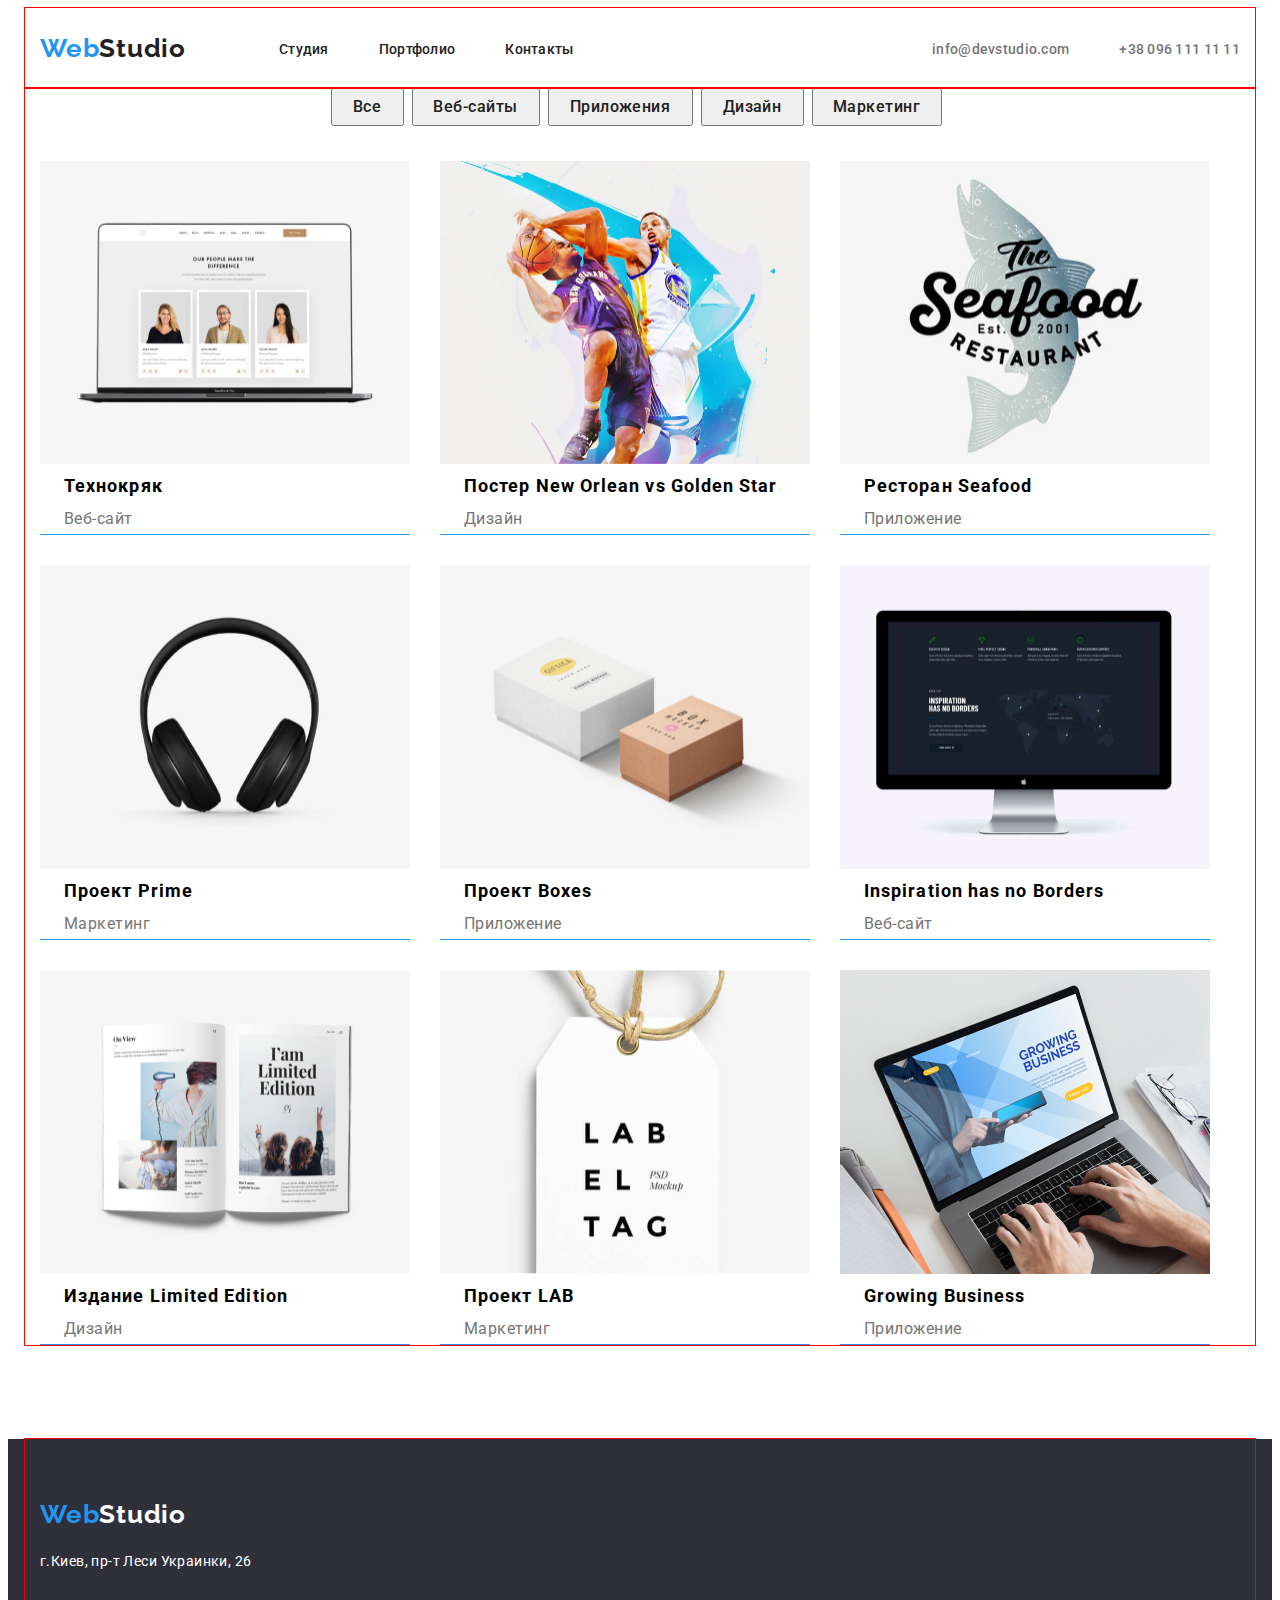
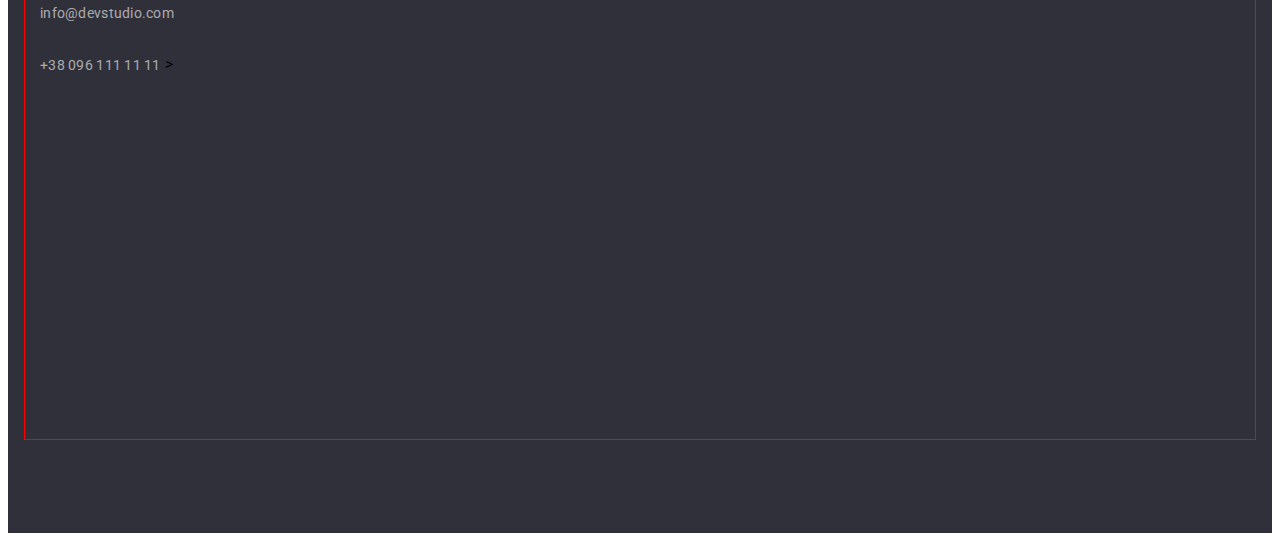
==== commit a6ea8a43: "rev5" ====
--- a/portfolio.html
+++ b/portfolio.html
@@ -54,23 +54,23 @@
         <h1 class="projects projects-title">Примеры проектов</h1>
         <ul class="porfolio-btn-list">
           <li class="porfolio-btn-item"> 
-            <button class="portfolio-btn buttons" type="button">Все</button>
+            <button class="portfolio-btn buttons portfolio-btn-all" type="button">Все</button>
           </li>
           <li class="porfolio-btn-item">
-            <button class="portfolio-btn buttons" type="button">
+            <button class="portfolio-btn buttons portfolio-btn-web" type="button">
               Веб-сайты
             </button>
           </li>
           <li class="porfolio-btn-item">
-            <button class="portfolio-btn buttons" type="button">
+            <button class="portfolio-btn buttons portfolio-btn-app" type="button">
               Приложения
             </button>
           </li>
           <li class="porfolio-btn-item">
-            <button class="portfolio-btn buttons" type="button">Дизайн</button>
+            <button class="portfolio-btn buttons portfolio-btn-disgn" type="button">Дизайн</button>
           </li>
           <li class="porfolio-btn-item">
-            <button class="portfolio-btn buttons" type="button">
+            <button class="portfolio-btn buttons portfolio-btn-mark" type="button">
               Маркетинг
             </button>
           </li>
--- a/css/styles.css
+++ b/css/styles.css
@@ -37,6 +37,7 @@
 
 .section {
   padding-bottom: 94px;
+  
 }
 
 .container {
@@ -47,7 +48,7 @@
   padding-right: 15px;
   margin-left: auto;
   margin-right: auto;
-  outline: 5px solid red;
+  outline: 1px solid red;
 
 }
 
@@ -83,7 +84,6 @@
 
 .header-container {
   display: flex;
-  margin-left: 200px;
   height: 80px;
   align-items: center;
   }
@@ -174,13 +174,10 @@
 
 .hero {
   background-color: #2f303a;
-  width: 1600px;
   height: 600px;
-  margin-bottom: 94px;
 }
 
 .hero-container {
-  width: 1600px;
   height: 600px;
   align-items: center;
   text-align: center;
@@ -204,7 +201,8 @@
 }
 
 .hero-btn {
-  
+  width: 200px;
+  height: 50px;
 
 
   font-family: Roboto, sans-serif;
@@ -221,15 +219,15 @@
 
 
 
-.features-section {}
+.features-section {
+  padding-top: 94px;
+}
 
 .features-container {
   display: flex;
-  margin-left: 200px;
   align-items:center;
   width: 1200px;
-  
-  } 
+} 
 
 .title {
 
@@ -245,8 +243,7 @@
   
 }
 
-.features-list-item
-{
+.features-list-item {
   margin-right: 30px;
   width: 270px;
 }
@@ -270,10 +267,11 @@
 
 /*Activities section*/
 
-/*.activities-section {} */
-.activities-container {
-  margin-left: 200px;
-}
+.activities-section {
+  padding-top: 94px;
+} 
+
+/*.activities-container {}*/
 
 .activities-title {
   display: block;
@@ -298,10 +296,9 @@
 
 /*Staff section*/
 
-/*.staff-section {}*/
-
-.staff-container {
-  margin-left: 200px;}
+.staff-section {padding-top: 94px;}
+
+/*.staff-container {}*/
 
 .staff-title {
   display: block;
@@ -359,37 +356,30 @@
 
 /*Portfolio section*/
 
-.portfolio-section {}
-
-.porfolio-container {
-  margin-left: 200px;
-}
-
-
-
-.projects-title {}
-
-.porfolio-btn-list {}
-
-.porfolio-btn-item {}
-
-.portfolio-btn {}
-
-.portfolio-project-list {}
-
-.pf-projects-box {}
-
-.pf-projects-img {}
-
-.project-list-title {}
-
-.filter {}
-
+/*.portfolio-section {}
+
+.portfolio-container {}*/
 
 .projects-title {
   display: none;}
 
+
+.porfolio-btn-list {
+  display: flex;
+  align-items: center;
+  justify-content: center;
+
+  padding-bottom: 34px;
+  
+}
+  
+    
+
+.porfolio-btn-item {
+  padding-right: 8px;}
+
 .portfolio-btn {
+  height: 38px;
 
   font-family: Roboto, sans-serif;
   font-weight: 500;
@@ -408,7 +398,52 @@
   background-color: var(--accent-txt-cl);
 }
 
+.portfolio-btn-all {
+  width: 73px;
+} 
+
+.portfolio-btn-web {
+  width: 128px;
+}
+
+.portfolio-btn-app {
+  width: 145px;
+}
+.portfolio-btn-disgn {
+  width: 103px;
+}
+
+.portfolio-btn-mark {
+  width: 130px;}
+
+
+.portfolio-project-list {
+  display: flex;
+  justify-content: space-between;
+  flex-wrap: wrap;
+}
+
+.pf-projects-box {
+  margin-right: 30px;
+  margin-bottom: 30px;
+  
+  border-width: 0px 0px 1px 0px;
+  border-style: none none solid none;
+  border-color: #ffffff #ffffff #2196f3 #ffffff;
+
+}
+
+.pf-projects-box:nth-last-child(-n+3) {
+  margin-bottom: 0;
+}
+
+.pf-projects-img {}
+
 .project-list-title {
+  display: flex;
+  padding-left: 24px;
+  padding-bottom: 4;
+
   font-weight: 700;
   font-size: 18px;
   line-height: 2;
@@ -416,6 +451,9 @@
 }
 
 .filter {
+  display: flex;
+  padding-left: 24px;
+
   font-size: 16px;
   line-height: 1.88;
   color: #757575;
@@ -426,7 +464,6 @@
 
 .footer-section {}
 .footer-container {
-  width: 1600px;
 height: 600px;
 justify-content: flex-start;
 
@@ -440,14 +477,14 @@
 .logo {}
 .footer-logo {
   display: flex;
-  padding-left: 200px;
   padding-top: 60px;
   padding-bottom: 20px;}
 
-.web {}
+
+/*  .web {}
 .studio {}
-.footer-address {
-  padding-left: 200px;}
+.footer-address {}*/
+
 .footer-adress-label {
   display: flex;
   padding-bottom: 9px;
@@ -457,8 +494,10 @@
   display: flex;
   padding-bottom: 9px;
 }
+
+/*
 .footer-link {}
-.footer-tel {}
+.footer-tel {}*/
 
 
 
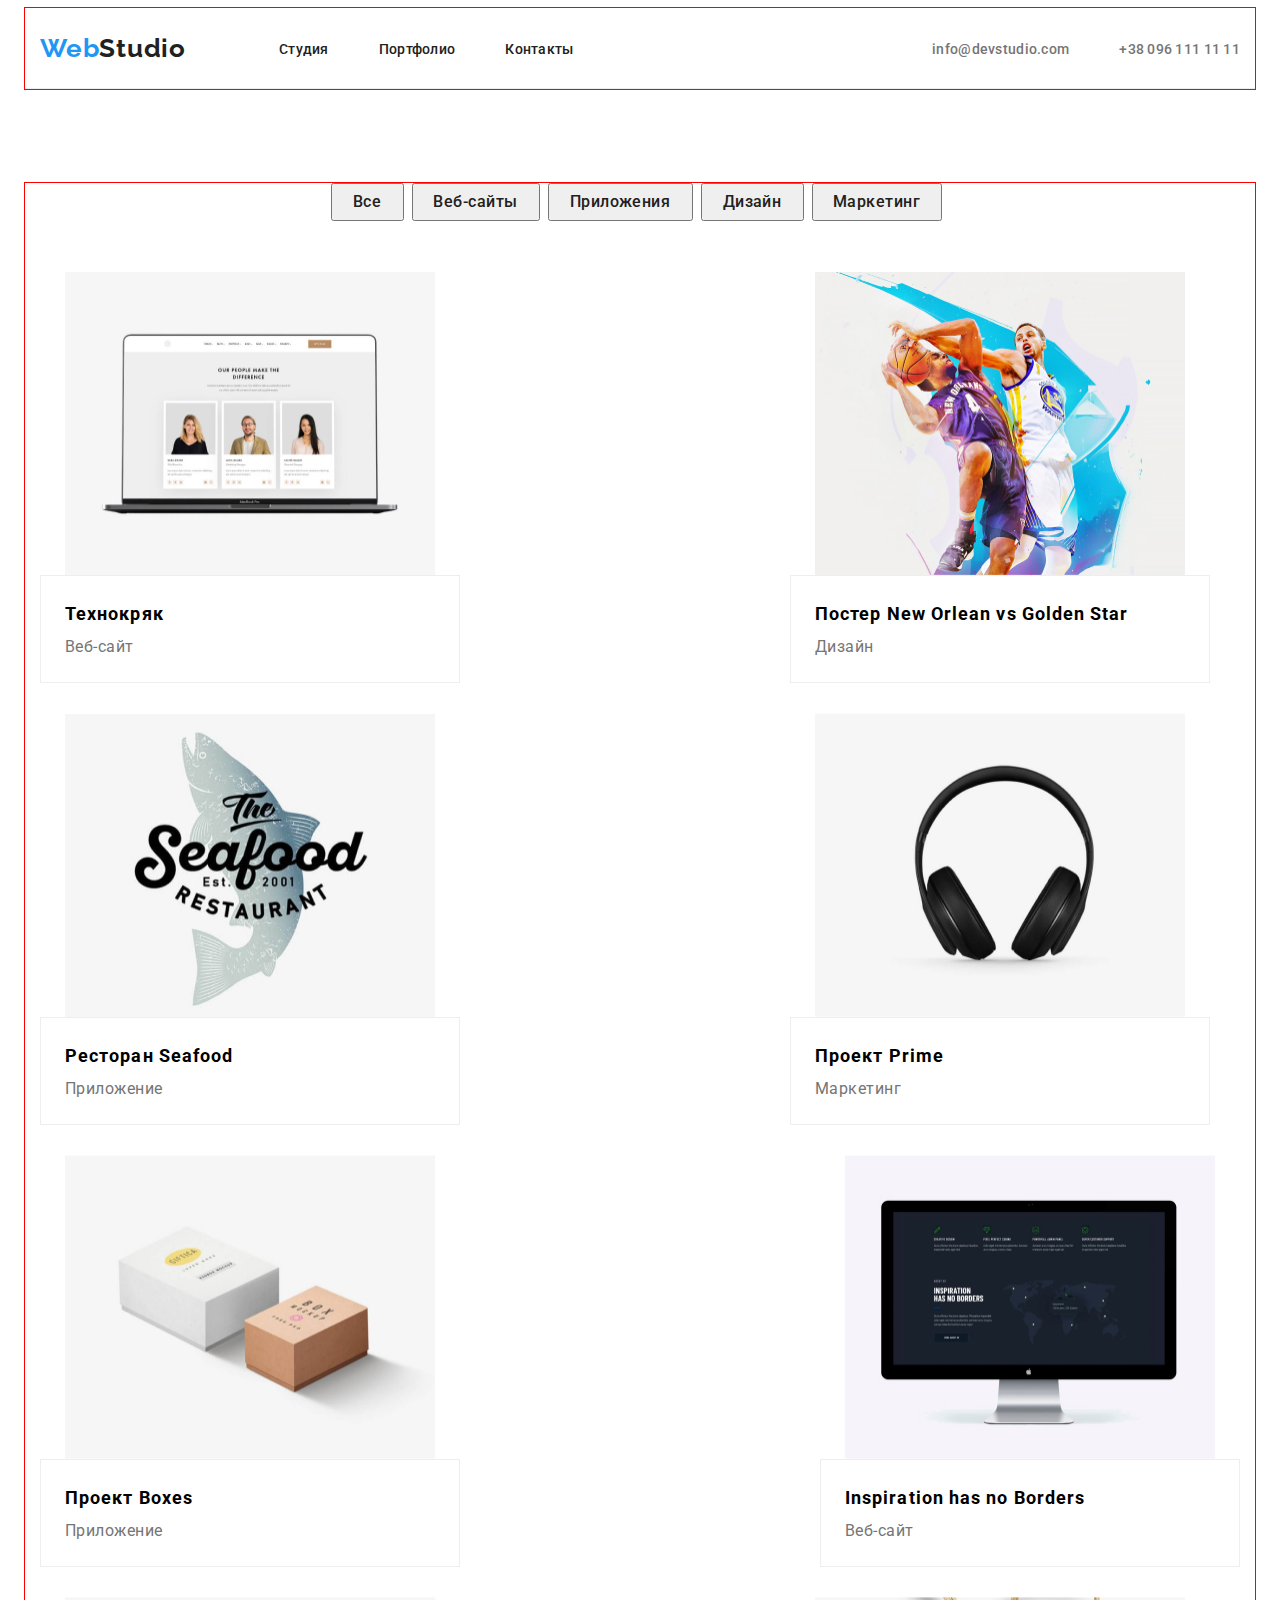
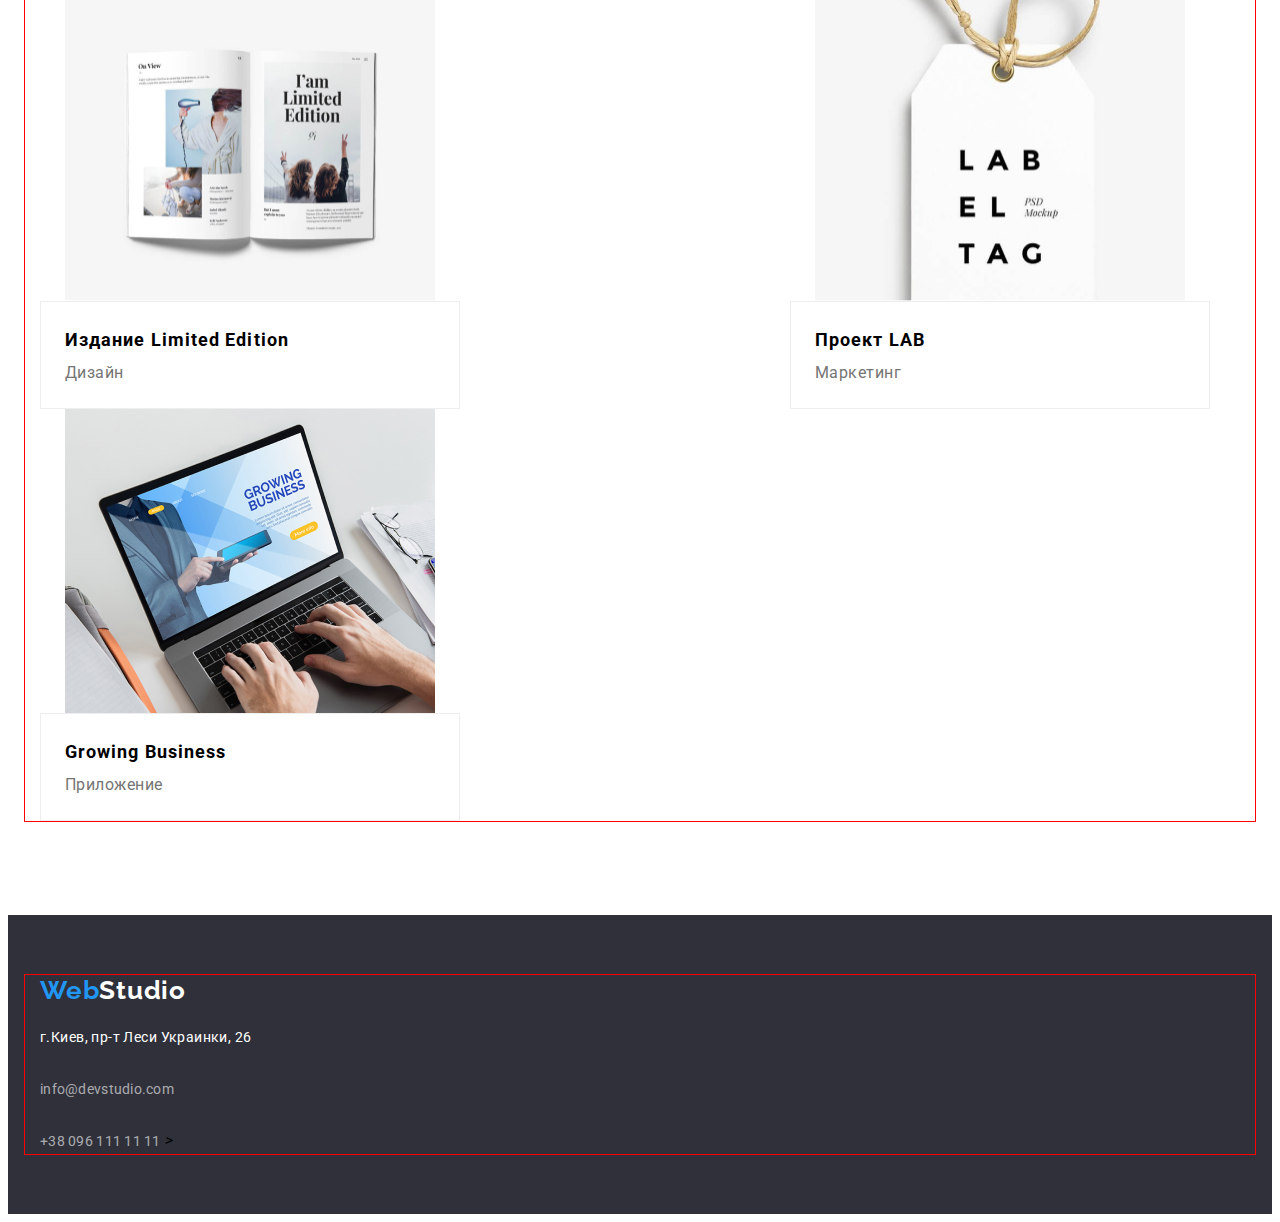
==== commit b6ee5eae: "last rev:)" ====
--- a/portfolio.html
+++ b/portfolio.html
@@ -7,15 +7,20 @@
     <title>Протфолио</title>
     <link
       href="https://fonts.googleapis.com/css2?family=Raleway:wght@700&family=Roboto:wght@400;500;700;900&display=swap"
-      rel="stylesheet"
-    />
+      rel="stylesheet"/>
+
+   <!-- Normalize -->
+    <link rel="stylesheet" href="https://cdnjs.cloudflare.com/ajax/libs/modern-normalize/1.1.0/modern-normalize.min.css"
+      integrity="sha512-wpPYUAdjBVSE4KJnH1VR1HeZfpl1ub8YT/NKx4PuQ5NmX2tKuGu6U/JRp5y+Y8XG2tV+wKQpNHVUX03MfMFn9Q=="
+      crossorigin="anonymous" referrerpolicy="no-referrer" />
+    
     <link rel="stylesheet" href="./css/styles.css" />
   </head>
 
   <body>
     <!-- Header section -->
     <header class="header">
-      <div class="container header-container">
+      <div class="container header-container header-container-prt">
       <nav class="nav">
         <div class="header-logo">
           <a class="logo" href="./index.html">
@@ -84,8 +89,10 @@
               width="370"
               height="304"
             />
+            <div class="project-list-box">
             <h2 class="project-list-title">Технокряк</h2>
             <p class="filter">Веб-сайт</p>
+            </div>
           </li>
           <li class="pf-projects-box">
             <img class="pf-projects-img"
@@ -94,8 +101,10 @@
               width="370"
               height="304"
             />
+            <div class="project-list-box">
             <h2 class="project-list-title">Постер New Orlean vs Golden Star</h2>
             <p class="filter">Дизайн</p>
+          </div>
           </li>
           <li class="pf-projects-box">
             <img class="pf-projects-img"
@@ -104,8 +113,10 @@
               width="370"
               height="304"
             />
+            <div class="project-list-box">
             <h2 class="project-list-title">Ресторан Seafood</h2>
             <p class="filter">Приложение</p>
+          </div>
           </li>
           <li class="pf-projects-box">
             <img class="pf-projects-img"
@@ -114,8 +125,11 @@
               width="370"
               height="304"
             />
-            <h2 class="project-list-title">Проект Prime</h2>
-            <p class="filter">Маркетинг</p>
+            <div class="project-list-box">
+              <h2 class="project-list-title">Проект Prime</h2>
+              <p class="filter">Маркетинг</p>
+            </div>
+            
           </li>
           <li class="pf-projects-box">
             <img class="pf-projects-img"
@@ -124,8 +138,10 @@
               width="370"
               height="304"
             />
+            <div class="project-list-box">
             <h2 class="project-list-title">Проект Boxes</h2>
             <p class="filter">Приложение</p>
+          </div>
           </li>
           <li class="pf-projects-box">
             <img class="pf-projects-img"
@@ -134,8 +150,10 @@
               width="370"
               height="304"
             />
+            <div class="project-list-box">
             <h2 class="project-list-title">Inspiration has no Borders</h2>
             <p class="filter">Веб-сайт</p>
+          </div>
           </li>
           <li class="pf-projects-box">
             <img class="pf-projects-img"
@@ -144,8 +162,10 @@
               width="370"
               height="304"
             />
+            <div class="project-list-box">
             <h2 class="project-list-title">Издание Limited Edition</h2>
             <p class="filter">Дизайн</p>
+          </div>
           </li>
           <li class="pf-projects-box">
             <img class="pf-projects-img"
@@ -154,8 +174,10 @@
               width="370"
               height="304"
             />
+            <div class="project-list-box">
             <h2 class="project-list-title">Проект LAB</h2>
             <p class="filter">Маркетинг</p>
+          </div>
           </li>
           <li class="pf-projects-box">
             <img class="pf-projects-img"
@@ -164,8 +186,10 @@
               width="370"
               height="304"
             />
+          <div class="project-list-box">
             <h2 class="project-list-title">Growing Business</h2>
             <p class="filter">Приложение</p>
+          </div>
           </li>
         </ul>
       </div>
--- a/css/styles.css
+++ b/css/styles.css
@@ -37,19 +37,15 @@
 
 .section {
   padding-bottom: 94px;
-  
 }
 
 .container {
-  
-
   width: 1200px;
   padding-left: 15px;
   padding-right: 15px;
   margin-left: auto;
   margin-right: auto;
   outline: 1px solid red;
-
 }
 
 a {
@@ -86,10 +82,12 @@
   display: flex;
   height: 80px;
   align-items: center;
-  }
-
-.nav {display: flex;
-  align-items: center;}
+}
+
+.nav {
+  display: flex;
+  align-items: center;
+}
 
 .header-logo {
   padding-left: 0;
@@ -114,9 +112,10 @@
   letter-spacing: 0.03em;
 }
 
-.header-nav { 
-  display: flex; 
-  align-items: center;}
+.header-nav {
+  display: flex;
+  align-items: center;
+}
 
 .header-nav-item {
   margin-right: 50px;
@@ -133,28 +132,30 @@
   color: #212121;
   letter-spacing: 0.02em;
 }
- 
- .header-nav-link:focus,
- .header-nav-link:hover,
- .header-nav-link:active {
-   color: var(--accent-txt-cl);
- }
-
-.header-cont
-{ display: flex;
-  align-items: center;
-  margin-left: auto;}
+
+.header-nav-link:focus,
+.header-nav-link:hover,
+.header-nav-link:active {
+  color: var(--accent-txt-cl);
+}
+
+.header-cont {
+  display: flex;
+  align-items: center;
+  margin-left: auto;
+}
 
 .header-cont-list {
-  margin-right: 50px;}
+  margin-right: 50px;
+}
 
 .header-cont-list:last-child {
-  margin-right: 0px;}  
-
+  margin-right: 0px;
+}
 
 .header-contacts {
   padding-right: 0;
-  
+
   font-weight: 500;
   font-size: 14px;
   line-height: 1.14;
@@ -162,8 +163,6 @@
   letter-spacing: 0.02em;
 }
 
-
-
 .header-contacts:hover,
 .header-contact:focus,
 .header-contact:active {
@@ -172,7 +171,11 @@
 
 /*Hero section*/
 
-.hero {
+.hero-section {
+  display: flex;
+  padding-top: 200px;
+  padding-bottom: 200px;
+
   background-color: #2f303a;
   height: 600px;
 }
@@ -181,17 +184,12 @@
   height: 600px;
   align-items: center;
   text-align: center;
-  
 
   /* flex-wrap: wrap; */
-  
-}
-
+}
 
 .hero-title {
-  padding-top: 200px;
-  padding-bottom: 30px;
-  
+  margin-bottom: 30px;
 
   color: #ffffff;
   font-weight: 900;
@@ -204,7 +202,6 @@
   width: 200px;
   height: 50px;
 
-
   font-family: Roboto, sans-serif;
   font-weight: 700;
   font-size: 16px;
@@ -216,31 +213,27 @@
 
 /*Features section*/
 
-
-
-
 .features-section {
   padding-top: 94px;
 }
 
 .features-container {
   display: flex;
-  align-items:center;
+  align-items: center;
   width: 1200px;
-} 
+}
 
 .title {
-
   color: #ffffff;
   letter-spacing: 0.02em;
   display: none;
-} 
-
-.features-title {}
+}
+
+/*.features-title {
+}*/
 
 .features-list {
   display: flex;
-  
 }
 
 .features-list-item {
@@ -248,9 +241,14 @@
   width: 270px;
 }
 
-.features-list-item:last-child {margin-right: 0;}
+.features-list-item:last-child {
+  margin-right: 0;
+}
 
 .slogan {
+  display: flex;
+  padding-bottom: 10px;
+
   font-weight: 700;
   font-size: 14px;
   line-height: 1.14;
@@ -262,14 +260,14 @@
   font-size: 14px;
   line-height: 1.71;
   color: #757575;
-  letter-spacing: 0.02em;
+  letter-spacing: 0.03em;
 }
 
 /*Activities section*/
 
-.activities-section {
-  padding-top: 94px;
-} 
+/*.activities-section {
+  
+} */
 
 /*.activities-container {}*/
 
@@ -283,7 +281,7 @@
   font-size: 36px;
   line-height: 1.17;
   letter-spacing: 0.03em;
-} 
+}
 
 .activities-list {
   display: flex;
@@ -296,7 +294,9 @@
 
 /*Staff section*/
 
-.staff-section {padding-top: 94px;}
+.staff-section {
+  padding-top: 94px;
+}
 
 /*.staff-container {}*/
 
@@ -310,7 +310,7 @@
   font-size: 36px;
   line-height: 1.17;
   letter-spacing: 0.03em;
-} 
+}
 
 .staff-list {
   display: flex;
@@ -322,18 +322,22 @@
   flex-direction: column;
   align-items: center;
   text-align: center;
-  
-
 }
 
 .staff-list-img {
   display: flex;
+}
+
+.staff-team-member {
+  display: flex;
+  padding-top: 30px;
   padding-bottom: 30px;
-
+  flex-direction: column;
+  align-items: center;
+  text-align: center;
 }
 
 .stuff-emp {
-  
   display: flex;
   padding-bottom: 10px;
 
@@ -345,7 +349,6 @@
 
 .stuff-position {
   display: flex;
-  padding-bottom: 30px;
 
   font-weight: 400;
   line-height: 1.19;
@@ -354,29 +357,38 @@
   letter-spacing: 0.03em;
 }
 
+/*portfolio page*/
+
+.header-container-prt {
+  border-width: 1px;
+  border-style: none none solid none;
+  border-color: #ffffff #ffffff #ececec #ffffff;
+}
+
 /*Portfolio section*/
 
-/*.portfolio-section {}
-
-.portfolio-container {}*/
+.portfolio-section {
+  padding-top: 94px;
+  padding-bottom: 94px;
+}
+
+/*.portfolio-container {}*/
 
 .projects-title {
-  display: none;}
-
+  display: none;
+}
 
 .porfolio-btn-list {
   display: flex;
   align-items: center;
   justify-content: center;
 
-  padding-bottom: 34px;
-  
-}
-  
-    
+  margin-bottom: 50px;
+}
 
 .porfolio-btn-item {
-  padding-right: 8px;}
+  margin-right: 8px;
+}
 
 .portfolio-btn {
   height: 38px;
@@ -400,7 +412,7 @@
 
 .portfolio-btn-all {
   width: 73px;
-} 
+}
 
 .portfolio-btn-web {
   width: 128px;
@@ -414,8 +426,8 @@
 }
 
 .portfolio-btn-mark {
-  width: 130px;}
-
+  width: 130px;
+}
 
 .portfolio-project-list {
   display: flex;
@@ -424,24 +436,39 @@
 }
 
 .pf-projects-box {
+  display: flex;
   margin-right: 30px;
   margin-bottom: 30px;
-  
-  border-width: 0px 0px 1px 0px;
-  border-style: none none solid none;
-  border-color: #ffffff #ffffff #2196f3 #ffffff;
-
-}
-
-.pf-projects-box:nth-last-child(-n+3) {
+
+  flex-direction: column;
+  align-items: center;
+  text-align: center;
+}
+.pf-projects-box:nth-child(3n) {
+  margin-right: 0;
+}
+
+.pf-projects-box:nth-last-child(-n + 3) {
   margin-bottom: 0;
 }
 
-.pf-projects-img {}
+/*.pf-projects-img {
+}*/
+
+.project-list-box {
+  width: 370px;
+  padding-left: 24px;
+  padding-top: 20px;
+  padding-right: 24px;
+  padding-bottom: 20px;
+
+  border-width: 1px;
+  border-style: solid;
+  border-color: #eeeeee;
+}
 
 .project-list-title {
   display: flex;
-  padding-left: 24px;
   padding-bottom: 4;
 
   font-weight: 700;
@@ -452,7 +479,6 @@
 
 .filter {
   display: flex;
-  padding-left: 24px;
 
   font-size: 16px;
   line-height: 1.88;
@@ -462,24 +488,24 @@
 
 /*Footer section*/
 
-.footer-section {}
+.footer-section {
+  padding-top: 60px;
+  padding-bottom: 60px;
+}
+
 .footer-container {
-height: 600px;
-justify-content: flex-start;
-
-
-
-/* flex-wrap: wrap; */
-
-}
-
-
-.logo {}
+  justify-content: flex-start;
+
+  /* flex-wrap: wrap; */
+}
+
+/*.logo {
+}*/
+
 .footer-logo {
   display: flex;
-  padding-top: 60px;
-  padding-bottom: 20px;}
-
+  padding-bottom: 20px;
+}
 
 /*  .web {}
 .studio {}
@@ -489,7 +515,10 @@
   display: flex;
   padding-bottom: 9px;
 }
-.footer-link {}
+
+/*.footer-link {
+}*/
+
 .footer-mail {
   display: flex;
   padding-bottom: 9px;
@@ -498,9 +527,6 @@
 /*
 .footer-link {}
 .footer-tel {}*/
-
-
-
 
 .footer-section {
   background-color: #2f303a;
@@ -532,7 +558,3 @@
   color: rgba(255, 255, 255, 0.6);
   letter-spacing: 0.02em;
 }
-
-
-
-
